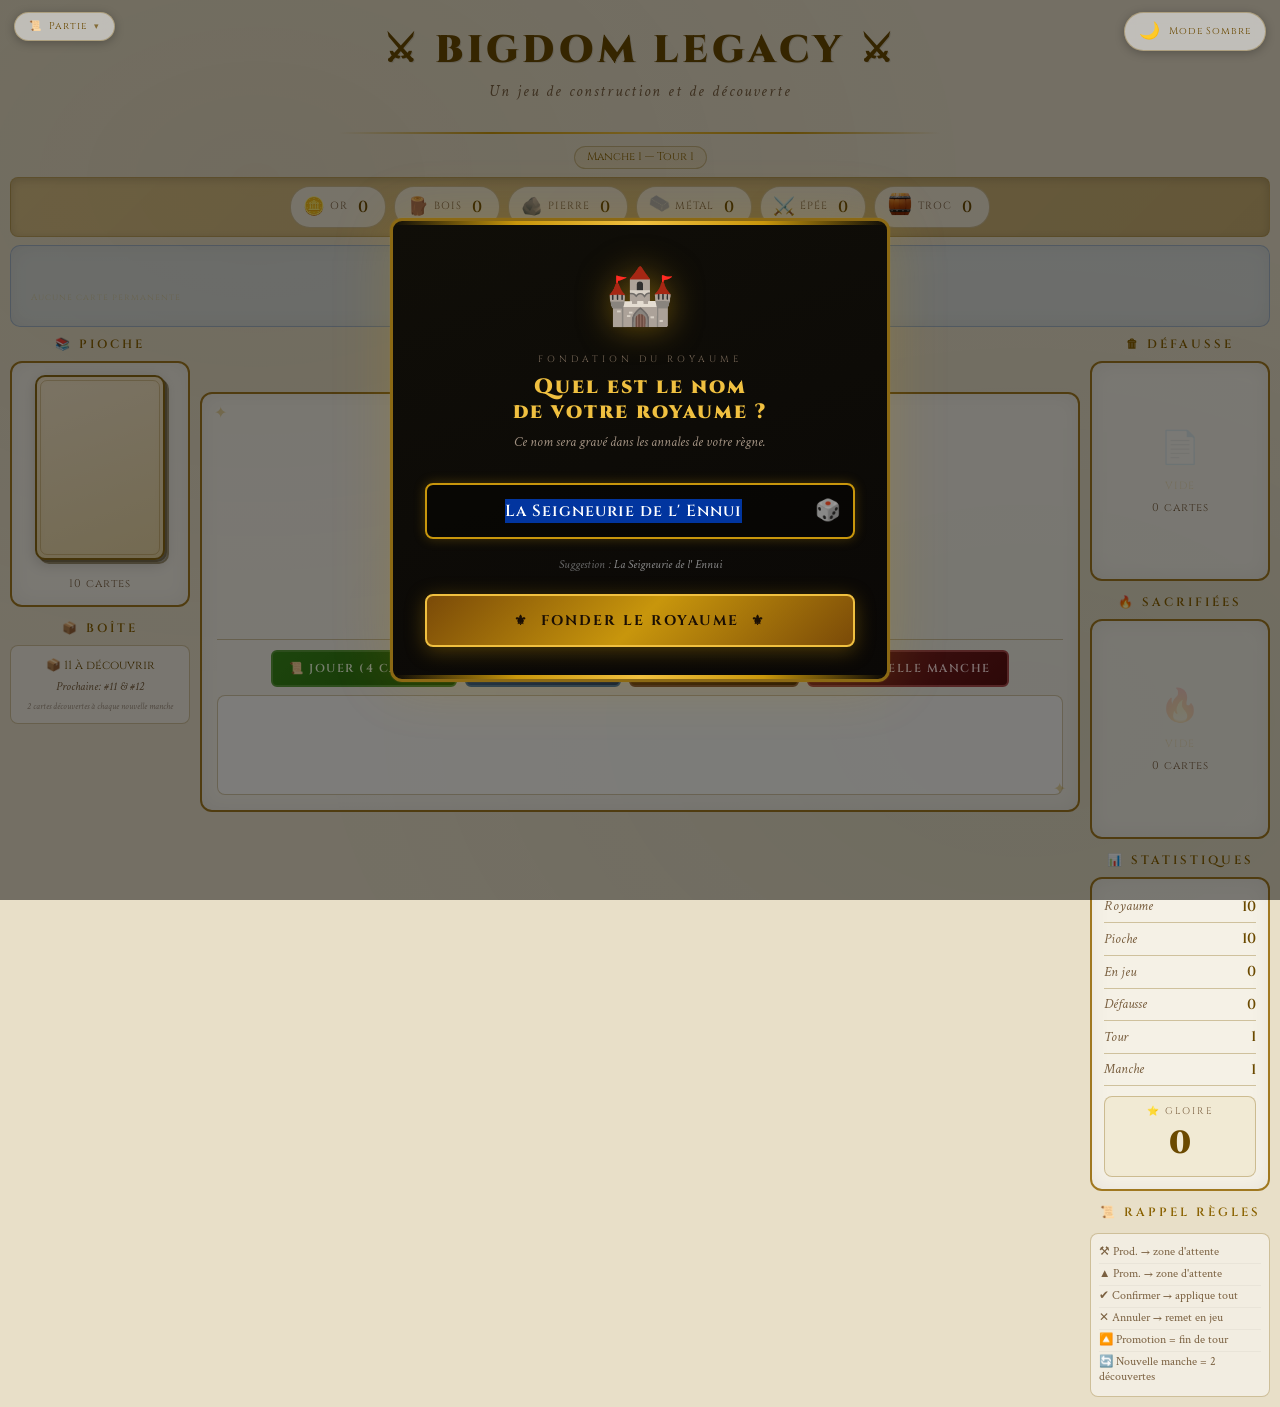
==== index.html @ 4297445a "Ajout et modif d'icône Comportement de la carte #90" ====
<!DOCTYPE html>
<html lang="fr">
<head>
  <meta charset="UTF-8">
  <meta name="viewport" content="width=device-width, initial-scale=1.0">
  <title>Bigdom Legacy</title>
  <link rel="preconnect" href="https://fonts.googleapis.com">
  <link href="https://fonts.googleapis.com/css2?family=MedievalSharp&family=Cinzel:wght@400;600;900&family=Crimson+Text:ital,wght@0,400;0,600;1,400&display=swap" rel="stylesheet">
  <link href="https://cdn.jsdelivr.net/npm/bootstrap@5.3.0/dist/css/bootstrap.min.css" rel="stylesheet">
  <script src="https://code.jquery.com/jquery-3.7.0.min.js"></script>
  <script src="https://cdn.jsdelivr.net/npm/bootstrap@5.3.0/dist/js/bootstrap.bundle.min.js"></script>
  <link rel="stylesheet" href="style.css">
  <link rel="icon" type="image/svg+xml" href="favicon.svg">
  <style>
    @keyframes periodic-shake {
      0%, 85%, 100% {
        transform: translate3d(0, 0, 0) rotate(0);
      }
      87% {
        transform: translate3d(-2px, 0, 0) rotate(-0.5deg);
      }
      89% {
        transform: translate3d(2px, 0, 0) rotate(0.5deg);
      }
      91%, 95% {
        transform: translate3d(-1px, 0, 0) rotate(-0.5deg);
      }
      93%, 97% {
        transform: translate3d(1px, 0, 0) rotate(0.5deg);
      }
    }
    .card-wrapper-blocked .card-front {
      /* Applique une secousse périodique aux cartes bloquées */
      animation: periodic-shake 6s ease-in-out infinite;
    }
  </style>
</head>
<body>

<button class="theme-toggle" onclick="toggleTheme()" title="Changer de thème">
  <span class="theme-toggle-icon" id="themeIcon">☀️</span>
  <span id="themeLabel">Mode Clair</span>
</button>

<!-- MENU SAUVEGARDE (haut gauche) -->
<div class="save-menu" id="saveMenu">
  <button class="save-menu-trigger" onclick="toggleSaveMenu()" title="Sauvegarde &amp; Chargement">
    <span>📜</span>
    <span>Partie</span>
    <span class="save-menu-arrow" id="saveMenuArrow">▾</span>
  </button>
  <div class="save-menu-dropdown" id="saveMenuDropdown">
    <button class="save-menu-item" onclick="exportGame(); toggleSaveMenu()">
      <span class="save-menu-item-icon">💾</span>
      <span>Sauvegarder</span>
    </button>
    <div class="save-menu-separator"></div>
    <button class="save-menu-item" onclick="importGame(); toggleSaveMenu()">
      <span class="save-menu-item-icon">📂</span>
      <span>Charger</span>
    </button>
    <div class="save-menu-separator"></div>
    <button class="save-menu-item" onclick="toggleMusic()" id="btnMusic">
      <span class="save-menu-item-icon" id="btnMusicIcon">🔇</span>
      <span id="btnMusicLabel">Musique</span>
    </button>
    <div class="save-menu-separator"></div>
    <button class="save-menu-item" onclick="confirmRestartGame(); toggleSaveMenu();" style="color:#ff8888;">
      <span class="save-menu-item-icon">🔁</span>
      <span>Nouvelle partie</span>
    </button>
  </div>
</div>


<div class="game-container">

  <!-- HEADER -->
  <div class="game-header">
    <div class="game-title">⚔ Bigdom Legacy ⚔</div>
    <div class="game-subtitle">Un jeu de construction et de découverte</div>
    <div id="kingdomNameDisplay" style="
      font-family:'Crimson Text',serif;font-style:italic;
      font-size:0.95rem;color:var(--gold);opacity:0.75;
      margin-top:2px;letter-spacing:1px;min-height:1.2em;">
    </div>
    <div class="header-divider"></div>
    <div class="round-badge" id="roundBadge">Manche 1 — Tour 1</div>
  </div>

  <!-- RESOURCES -->
  <div class="resource-bar">
    <div class="resource-item"><span class="resource-icon">🪙</span><span class="resource-name">Or</span><span class="resource-count" id="res-or">0</span></div>
    <div class="resource-item"><span class="resource-icon">🪵</span><span class="resource-name">Bois</span><span class="resource-count" id="res-bois">0</span></div>
    <div class="resource-item"><span class="resource-icon">🪨</span><span class="resource-name">Pierre</span><span class="resource-count" id="res-pierre">0</span></div>
    <div class="resource-item"><span class="resource-icon"><img src="img/lingot.png" alt="Métal" style="width:1.2em;height:1.2em;vertical-align:-0.15em;object-fit:contain;"></span><span class="resource-name">Métal</span><span class="resource-count" id="res-metal">0</span></div>
    <div class="resource-item"><span class="resource-icon">⚔️</span><span class="resource-name">Épée</span><span class="resource-count" id="res-epee">0</span></div>
    <div class="resource-item"><span class="resource-icon"><img src="img/marchandise.png" alt="Marchandise" style="width:1.5em;height:1.5em;vertical-align:-0.15em;object-fit:contain;"></span><span class="resource-name">Troc</span><span class="resource-count" id="res-troc">0</span></div>
  </div>

  <!-- ZONE PERMANENTE + RETENUES -->
  <div class="permanent-zone-wrapper">
    <!-- Colonne gauche : cartes permanentes -->
    <div class="permanent-column">
      <div class="zone-title" style="margin-bottom:6px;">🏛 Cartes Permanentes <span style="font-size:0.6rem;color:var(--stone-light);font-family:'Crimson Text',serif;font-style:italic;">(restent en jeu chaque tour)</span></div>
      <div class="permanent-cards-container" id="permanentArea">
        <div style="font-family:'Cinzel',serif;font-size:0.55rem;color:rgba(200,150,12,0.25);text-align:center;letter-spacing:1px;padding:8px;">Aucune carte permanente</div>
      </div>
    </div>
    <!-- Séparateur vertical (masqué si zone de retenue vide) -->
    <div class="retained-divider" id="heldDivider" style="display:none;"></div>
    <!-- Colonne : Zone de Retenue (cartes retenues + cartes "Reste en jeu") -->
    <div class="retained-column" id="heldColumn" style="display:none;">
      <div class="zone-title" style="margin-bottom:6px;">🕊️ Zone de Retenue <span style="font-size:0.6rem;color:var(--stone-light);font-family:'Crimson Text',serif;font-style:italic;">(jouables ce tour, défaussées en fin de manche)</span></div>
      <div class="permanent-cards-container" id="heldArea"></div>
    </div>
  </div>

  <!-- ZONE DE STAGING (cachée par défaut) -->
  <div class="staging-zone-wrapper" id="stagingZone" style="display:none;">
    <div class="staging-zone-header">
      <div class="staging-zone-title">⏳ Actions en attente de confirmation</div>
      <button class="btn-confirm" id="btnConfirm" onclick="confirmStagedActions()">✔ Confirmer</button>
    </div>
    <div class="staging-cards-container" id="stagingArea"></div>
  </div>

  <!-- MAIN LAYOUT -->
  <div class="game-layout">
    <!-- DRAW DECK (left) -->
    <div class="side-zone">
      <div class="zone-title">📚 Pioche</div>
      <div class="card-stack-area" id="drawZone">
        <div class="deck-stack" id="deckVisual">
          <div class="deck-shadow"></div>
          <div class="deck-shadow"></div>
          <div class="card-front" id="topDeckCard"></div>
        </div>
        <div class="deck-info" id="deckCount">10 cartes</div>
      </div>

      <div class="zone-title" style="margin-top:12px;">📦 Boîte</div>
      <div class="box-panel">
        <div class="box-count" id="boxCount">📦 11 à découvrir</div>
        <div class="box-next" id="nextDiscoverInfo">Prochaine: #11 &amp; #12</div>
        <div style="font-size:0.55rem;color:var(--stone-light);font-style:italic;margin-top:4px;">2 cartes découvertes à chaque nouvelle manche</div>
      </div>
    </div>

    <!-- PLAY AREA (center) -->
    <div class="play-zone">
      <div class="phase-indicator">
        <span class="phase-badge" id="phaseLabel">⚡ Choisissez une action</span>
      </div>
      <div class="zone-title">🏰 Zone de Jeu</div>
      <div class="play-area">
        <div class="play-cards-container" id="playArea">
          <div class="play-area-empty">
            <span class="empty-icon">🏰</span>
            <span class="empty-text">Zone de Jeu<br>Piochez des cartes pour commencer</span>
          </div>
        </div>
        <div class="action-panel">
          <button class="btn-medieval btn-produce" onclick="drawCards(4)" id="btnDraw">📜 Jouer (4 cartes)</button>
          <button class="btn-medieval btn-advance" onclick="drawCards(2)" id="btnAdvance">⚡ Avancer (+2)</button>
          <button id="btnUndo" class="btn-medieval btn-undo" onclick="undoDraw()" style="display:none;">↩ Annuler le tirage</button>
          <button id="btnPass" class="btn-medieval btn-pass" onclick="confirmEndTurn()">⏭ Passer le Tour</button>
          <button class="btn-medieval btn-new-round" onclick="confirmNewRound()">🔄 Nouvelle Manche</button>
        </div>
        <div class="game-log" id="gameLog"></div>
      </div>
    </div>

    <!-- DISCARD (right) -->
    <div class="side-zone">
      <div class="zone-title">🗑 Défausse</div>
      <div class="card-stack-area" id="discardZone">
        <div id="discardVisual" style="display:none;">
          <div class="card-front" id="topDiscardCard" style="cursor:pointer;" onclick="showDiscardPile()"></div>
        </div>
        <div id="discardEmpty" style="text-align:center;color:rgba(200,150,12,0.2);">
          <div style="font-size:2rem;margin-bottom:6px;">📄</div>
          <div style="font-family:'Cinzel',serif;font-size:0.65rem;letter-spacing:1px;">VIDE</div>
        </div>
        <div class="deck-info" id="discardCount">0 cartes</div>
      </div>

      <!-- Sacrificed Pile Visual -->
      <div class="zone-title" style="margin-top:12px;">🔥 Sacrifiées</div>
      <div class="card-stack-area" id="sacrificedZone">
          <div id="sacrificedVisual" style="display:none;">
              <div class="card-back" style="background-color: #4a0a0a; border-color: #8b0000;"></div>
              <div id="topSacrificedCard" class="card-front" onclick="showSacrificedPile()" style="cursor:pointer;"></div>
          </div>
          <div id="sacrificedEmpty" style="text-align:center;color:rgba(200,150,12,0.2);">
              <div style="font-size:2rem;margin-bottom:6px;">🔥</div>
              <div style="font-family:'Cinzel',serif;font-size:0.65rem;letter-spacing:1px;">VIDE</div>
          </div>
          <div class="deck-info" id="sacrificedCount">0 cartes</div>
      </div>





      <div class="zone-title" style="margin-top:12px;">📊 Statistiques</div>
      <div class="stats-panel">
        <div class="stat-item"><span class="stat-label">Royaume</span><span class="stat-value" id="statKingdom">10</span></div>
        <div class="stat-item"><span class="stat-label">Pioche</span><span class="stat-value" id="statDeck">10</span></div>
        <div class="stat-item"><span class="stat-label">En jeu</span><span class="stat-value" id="statPlay">0</span></div>
        <div class="stat-item"><span class="stat-label">Défausse</span><span class="stat-value" id="statDiscard">0</span></div>
        <div class="stat-item"><span class="stat-label">Tour</span><span class="stat-value" id="statTurn">1</span></div>
        <div class="stat-item"><span class="stat-label">Manche</span><span class="stat-value" id="statRound">1</span></div>
        <div class="fame-display">
          <div class="fame-label">⭐ Gloire</div>
          <div class="fame-score" id="fameScore">0</div>
        </div>
      </div>

      <div class="zone-title" style="margin-top:12px;">📜 Rappel Règles</div>
      <div class="rules-reminder">
        <div class="rule-item">⚒ Prod. → zone d'attente</div>
        <div class="rule-item">▲ Prom. → zone d'attente</div>
        <div class="rule-item">✔ Confirmer → applique tout</div>
        <div class="rule-item">✕ Annuler → remet en jeu</div>
        <div class="rule-item">🔼 Promotion = fin de tour</div>
        <div class="rule-item">🔄 Nouvelle manche = 2 découvertes</div>
      </div>
    </div>

  </div><!-- end game-layout -->

</div>

<!-- KINGDOM NAME MODAL -->
<div class="modal fade" id="kingdomNameModal" tabindex="-1" data-bs-backdrop="static" data-bs-keyboard="false">
  <div class="modal-dialog modal-md modal-dialog-centered">
    <div class="modal-content" style="
      background:linear-gradient(160deg,#100e08,#0a0806);
      border:3px solid var(--border-ornate);
      box-shadow:0 0 60px rgba(200,150,12,0.2),0 0 0 1px rgba(200,150,12,0.08);">

      <!-- Bandeau décoratif haut -->
      <div style="
        height:4px;
        background:linear-gradient(90deg,transparent,var(--gold),var(--gold-light),var(--gold),transparent);
        border-radius:2px 2px 0 0;">
      </div>

      <div style="padding:32px 32px 10px;text-align:center;">
        <!-- Emblème -->
        <div style="
          font-size:3.5rem;margin-bottom:12px;
          filter:drop-shadow(0 0 16px rgba(200,150,12,0.5));">
          🏰
        </div>
        <div style="
          font-family:'Cinzel',serif;font-size:0.58rem;
          color:var(--stone);letter-spacing:4px;
          text-transform:uppercase;margin-bottom:8px;">
          Fondation du Royaume
        </div>
        <h4 style="
          font-family:'Cinzel',serif;font-weight:900;
          font-size:1.3rem;color:var(--gold-light);
          letter-spacing:2px;margin:0 0 6px;">
          Quel est le nom<br>de votre royaume ?
        </h4>
        <p style="
          font-family:'Crimson Text',serif;font-style:italic;
          font-size:0.9rem;color:var(--stone-light);margin:0;">
          Ce nom sera gravé dans les annales de votre règne.
        </p>
      </div>

      <div style="padding:20px 32px;">
        <!-- Champ de saisie -->
        <div style="position:relative;margin-bottom:16px;">
          <input
            id="kingdomNameInput"
            type="text"
            maxlength="32"
            autocomplete="off"
            spellcheck="false"
            onkeydown="if(event.key==='Enter') confirmKingdomName()"
            style="
              width:100%;
              font-family:'Cinzel',serif;font-size:1rem;font-weight:600;
              color:var(--gold-light);text-align:center;letter-spacing:1px;
              background:rgba(0,0,0,0.4);
              border:2px solid var(--border-ornate);border-radius:8px;
              padding:14px 50px 14px 16px;
              outline:none;box-sizing:border-box;
              transition:border-color 0.2s,box-shadow 0.2s;"
            onfocus="this.style.borderColor='var(--gold)';this.style.boxShadow='0 0 12px rgba(200,150,12,0.3)'"
            onblur="this.style.borderColor='var(--border-ornate)';this.style.boxShadow='none'"
            placeholder="Nom de votre royaume…">
          <!-- Bouton dé -->
          <button onclick="rollKingdomName()" title="Suggestion aléatoire" style="
            position:absolute;right:10px;top:50%;transform:translateY(-50%);
            background:none;border:none;cursor:pointer;
            font-size:1.3rem;opacity:0.6;transition:opacity 0.2s,transform 0.2s;
            padding:4px;"
            onmouseover="this.style.opacity='1';this.style.transform='translateY(-50%) rotate(180deg)'"
            onmouseout="this.style.opacity='0.6';this.style.transform='translateY(-50%) rotate(0deg)'">
            🎲
          </button>
        </div>

        <!-- Suggestion -->
        <p style="
          font-family:'Crimson Text',serif;font-style:italic;
          font-size:0.78rem;color:#666;text-align:center;margin:0 0 20px;">
          Suggestion : <span id="kingdomSuggestion" style="color:#888;">—</span>
        </p>

        <!-- Bouton confirmer -->
        <button onclick="confirmKingdomName()" style="
          width:100%;
          font-family:'Cinzel',serif;font-weight:700;
          font-size:0.88rem;letter-spacing:2px;text-transform:uppercase;
          background:linear-gradient(135deg,#7a4a08,#c8960c,#7a4a08);
          border:2px solid #f0c040;border-radius:8px;
          color:#1a0e04;padding:14px;cursor:pointer;
          box-shadow:0 4px 20px rgba(200,150,12,0.35);
          transition:all 0.2s;"
          onmouseover="this.style.boxShadow='0 6px 24px rgba(200,150,12,0.55)';this.style.transform='translateY(-1px)'"
          onmouseout="this.style.boxShadow='0 4px 20px rgba(200,150,12,0.35)';this.style.transform='none'">
          ⚜ &nbsp;Fonder le Royaume&nbsp; ⚜
        </button>
      </div>

      <!-- Bandeau décoratif bas -->
      <div style="
        height:4px;
        background:linear-gradient(90deg,transparent,var(--gold),var(--gold-light),var(--gold),transparent);
        border-radius:0 0 2px 2px;margin-top:8px;">
      </div>
    </div>
  </div>
</div>

<!-- RETENTION MODAL (cartes 82/83) -->
<div class="modal fade" id="retentionModal" tabindex="-1" data-bs-backdrop="static" data-bs-keyboard="false">
  <div class="modal-dialog modal-md modal-dialog-centered">
    <div class="modal-content" style="
      background:linear-gradient(160deg,#080e14,#040a10);
      border:3px solid #44aacc;
      box-shadow:0 0 30px rgba(60,150,200,0.2);">
      <div class="modal-header border-0" style="
        flex-direction:column;text-align:center;
        padding:20px 24px 8px;
        border-bottom:1px solid rgba(60,150,200,0.2);">
        <div style="font-size:2.2rem;margin-bottom:4px;filter:drop-shadow(0 0 10px rgba(60,150,200,0.5));">🕊️</div>
        <h5 style="font-family:'Cinzel',serif;color:#aaeeff;font-size:0.95rem;letter-spacing:2px;margin:0;text-transform:uppercase;">
          Grâce Divine
        </h5>
      </div>
      <div class="modal-body" id="retentionModalBody" style="padding:16px 22px 10px;color:#f5e6c8;max-height:70vh;overflow-y:auto;"></div>
    </div>
  </div>
</div>

<!-- ARMÉE MODAL (carte 25 — investissement d'épées) -->
<div class="modal fade" id="armeeModal" tabindex="-1" data-bs-backdrop="static" data-bs-keyboard="false">
  <div class="modal-dialog modal-md modal-dialog-centered">
    <div class="modal-content" style="
      background:linear-gradient(160deg,#120808,#0a0404);
      border:3px solid #cc4444;
      box-shadow:0 0 30px rgba(200,60,60,0.25);">
      <div class="modal-header border-0" style="
        flex-direction:column;text-align:center;
        padding:20px 24px 8px;
        border-bottom:1px solid rgba(200,60,60,0.2);">
        <div style="font-size:2.4rem;margin-bottom:4px;filter:drop-shadow(0 0 10px rgba(200,60,60,0.5));">⚔️</div>
        <h5 id="armeeModalTitle" style="
          font-family:'Cinzel',serif;color:#ffaaaa;
          font-size:1rem;letter-spacing:3px;margin:0;text-transform:uppercase;">
          Armée
        </h5>
      </div>
      <div class="modal-body" id="armeeModalBody" style="padding:16px 22px 10px;color:#f5e6c8;"></div>
      <div class="modal-footer border-0" style="justify-content:center;padding:8px 22px 18px;">
        <button onclick="bootstrap.Modal.getInstance(document.getElementById('armeeModal')).hide()" style="
          font-family:'Cinzel',serif;font-size:0.72rem;letter-spacing:1px;
          background:rgba(0,0,0,0.4);border:1px solid #444;color:#888;
          padding:8px 20px;border-radius:6px;cursor:pointer;">
          ✕ Fermer
        </button>
      </div>
    </div>
  </div>
</div>

<!-- TRÉSOR MODAL (carte 26 — investissement d'Or) -->
<div class="modal fade" id="tresorModal" tabindex="-1" data-bs-backdrop="static" data-bs-keyboard="false">
  <div class="modal-dialog modal-md modal-dialog-centered">
    <div class="modal-content" style="
      background:linear-gradient(160deg,#1a1408,#0e0a04);
      border:3px solid #c8960c;
      box-shadow:0 0 30px rgba(200,150,12,0.25);">
      <div class="modal-header border-0" style="
        flex-direction:column;text-align:center;
        padding:20px 24px 8px;
        border-bottom:1px solid rgba(200,150,12,0.2);">
        <div style="font-size:2.4rem;margin-bottom:4px;filter:drop-shadow(0 0 10px rgba(200,150,12,0.5));">🪙</div>
        <h5 id="tresorModalTitle" style="
          font-family:'Cinzel',serif;color:#f0c040;
          font-size:1rem;letter-spacing:3px;margin:0;text-transform:uppercase;">
          Trésor
        </h5>
      </div>
      <div class="modal-body" id="tresorModalBody" style="padding:16px 22px 10px;color:#f5e6c8;max-height:70vh;overflow-y:auto;"></div>
      <div class="modal-footer border-0" style="justify-content:center;padding:8px 22px 18px;">
        <button onclick="bootstrap.Modal.getInstance(document.getElementById('tresorModal')).hide()" style="
          font-family:'Cinzel',serif;font-size:0.72rem;letter-spacing:1px;
          background:rgba(0,0,0,0.4);border:1px solid #444;color:#888;
          padding:8px 20px;border-radius:6px;cursor:pointer;">
          ✕ Fermer
        </button>
      </div>
    </div>
  </div>
</div>

<!-- EXPORT MODAL (carte 27 — investissement de Marchandises) -->
<div class="modal fade" id="exportModal" tabindex="-1" data-bs-backdrop="static" data-bs-keyboard="false">
  <div class="modal-dialog modal-md modal-dialog-centered">
    <div class="modal-content" style="
      background:linear-gradient(160deg,#120a1a,#0a0610);
      border:3px solid #8844cc;
      box-shadow:0 0 30px rgba(136,68,204,0.3);">
      <div class="modal-header border-0" style="
        flex-direction:column;text-align:center;
        padding:20px 24px 8px;
        border-bottom:1px solid rgba(136,68,204,0.25);">
        <div style="font-size:2.4rem;margin-bottom:4px;filter:drop-shadow(0 0 10px rgba(136,68,204,0.6));"><img src="img/marchandise.png" alt="Marchandise" style="width:1.5em;height:1.5em;vertical-align:-0.15em;object-fit:contain;"></div>
        <h5 id="exportModalTitle" style="
          font-family:'Cinzel',serif;color:#cc88ff;
          font-size:1rem;letter-spacing:3px;margin:0;text-transform:uppercase;">
          Export
        </h5>
      </div>
      <div class="modal-body" id="exportModalBody" style="padding:16px 22px 10px;color:#f5e6c8;max-height:70vh;overflow-y:auto;"></div>
      <div class="modal-footer border-0" style="justify-content:center;padding:8px 22px 18px;">
        <button onclick="bootstrap.Modal.getInstance(document.getElementById('exportModal')).hide()" style="
          font-family:'Cinzel',serif;font-size:0.72rem;letter-spacing:1px;
          background:rgba(0,0,0,0.4);border:1px solid #555;color:#888;
          padding:8px 20px;border-radius:6px;cursor:pointer;">
          ✕ Fermer
        </button>
      </div>
    </div>
  </div>
</div>

<!-- BIJOUX MODAL (carte 90 — investissement de Métal) -->
<div class="modal fade" id="bijouxModal" tabindex="-1" data-bs-backdrop="static" data-bs-keyboard="false">
  <div class="modal-dialog modal-md modal-dialog-centered">
    <div class="modal-content" style="
      background:linear-gradient(160deg,#101820,#080c12);
      border:3px solid #607d8b;
      box-shadow:0 0 30px rgba(96,125,139,0.3);">
      <div class="modal-header border-0" style="
        flex-direction:column;text-align:center;
        padding:20px 24px 8px;
        border-bottom:1px solid rgba(96,125,139,0.2);">
        <div style="font-size:2.4rem;margin-bottom:4px;filter:drop-shadow(0 0 10px rgba(96,125,139,0.5));"><img src="img/bijoux.png" alt="Bijoux" style="width:1.5em;height:1.5em;vertical-align:-0.15em;object-fit:contain;"></div>
        <h5 id="bijouxModalTitle" style="
          font-family:'Cinzel',serif;color:#b0bec5;
          font-size:1rem;letter-spacing:3px;margin:0;text-transform:uppercase;">
          Bijoux
        </h5>
      </div>
      <div class="modal-body" id="bijouxModalBody" style="padding:16px 22px 10px;color:#f5e6c8;max-height:70vh;overflow-y:auto;"></div>
      <div class="modal-footer border-0" style="justify-content:center;padding:8px 22px 18px;">
        <button onclick="bootstrap.Modal.getInstance(document.getElementById('bijouxModal')).hide()" style="
          font-family:'Cinzel',serif;font-size:0.72rem;letter-spacing:1px;
          background:rgba(0,0,0,0.4);border:1px solid #444;color:#888;
          padding:8px 20px;border-radius:6px;cursor:pointer;">
          ✕ Fermer
        </button>
      </div>
    </div>
  </div>
</div>

<!-- STICKER MODAL (pose d'autocollant sur une carte du royaume) -->
<div class="modal fade" id="stickerModal" tabindex="-1" data-bs-backdrop="static" data-bs-keyboard="false">
  <div class="modal-dialog modal-md modal-dialog-centered">
    <div class="modal-content" style="
      background:linear-gradient(160deg,#0a1020,#060c18);
      border:3px solid #4a7aaa;
      box-shadow:0 0 30px rgba(74,122,170,0.35);">
      <div class="modal-header border-0" style="
        flex-direction:column;text-align:center;
        padding:18px 24px 8px;
        border-bottom:1px solid rgba(74,122,170,0.25);">
        <div style="font-size:2rem;margin-bottom:4px;filter:drop-shadow(0 0 8px rgba(74,122,170,0.6));">🏷</div>
        <h5 style="font-family:'Cinzel',serif;color:#88bbff;font-size:0.95rem;letter-spacing:3px;margin:0;text-transform:uppercase;">
          Autocollant Héritage
        </h5>
        <p style="font-family:'Crimson Text',serif;font-size:0.78rem;color:#6688aa;margin:4px 0 0;font-style:italic;">
          Sélectionnez la carte cible dans votre royaume
        </p>
      </div>
      <div class="modal-body" id="stickerModalBody" style="padding:14px 20px 10px;color:#f5e6c8;max-height:72vh;overflow-y:auto;"></div>
    </div>
  </div>
</div>

<!-- CARTE 24 MODAL (Terre fertile — effets permanents) -->
<div class="modal fade" id="carte24Modal" tabindex="-1" data-bs-backdrop="static" data-bs-keyboard="false">
  <div class="modal-dialog modal-md modal-dialog-centered">
    <div class="modal-content" style="
      background:linear-gradient(160deg,#1a1208,#0e0a04);
      border:3px solid #c8960c;
      box-shadow:0 0 30px rgba(200,150,12,0.25);">
      <div class="modal-header border-0" style="
        flex-direction:column;text-align:center;
        padding:18px 24px 8px;
        border-bottom:1px solid rgba(200,150,12,0.2);">
        <div style="font-size:2rem;margin-bottom:4px;filter:drop-shadow(0 0 8px rgba(200,150,12,0.5));">🌾</div>
        <h5 style="font-family:'Cinzel',serif;color:#f0c040;font-size:0.95rem;letter-spacing:3px;margin:0;text-transform:uppercase;">
          Terre Fertile
        </h5>
        <p style="font-family:'Crimson Text',serif;font-size:0.78rem;color:#9a8050;margin:4px 0 0;font-style:italic;">
          Carte #24 — Effets Héritage permanents
        </p>
      </div>
      <div class="modal-body" id="carte24ModalBody" style="padding:14px 20px 10px;color:#f5e6c8;max-height:72vh;overflow-y:auto;"></div>
      <div class="modal-footer border-0" style="justify-content:center;padding:8px 22px 16px;">
        <button onclick="bootstrap.Modal.getInstance(document.getElementById('carte24Modal'))?.hide()" style="
          font-family:'Cinzel',serif;font-size:0.72rem;letter-spacing:1px;
          background:rgba(0,0,0,0.4);border:1px solid #555;color:#888;
          padding:8px 20px;border-radius:6px;cursor:pointer;">
          ✕ Fermer
        </button>
      </div>
    </div>
  </div>
</div>

<!-- HERITAGE DETAIL MODAL (détail des cartes 24, 26, 27) -->
<div class="modal fade" id="heritageDetailModal" tabindex="-1">
  <div class="modal-dialog modal-lg modal-dialog-centered">
    <div class="modal-content" style="
      background:linear-gradient(160deg,#1a1208,#100e06);
      border:3px solid var(--border-ornate);
      border-radius:14px;
      box-shadow:0 0 40px rgba(200,150,12,0.2),0 20px 60px rgba(0,0,0,0.8);
      overflow:hidden;
      transition:border-color 0.3s;">

      <!-- Bandeau décoratif haut -->
      <div style="height:4px;background:linear-gradient(90deg,transparent,var(--gold),var(--gold-light),var(--gold),transparent);"></div>

      <!-- En-tête -->
      <div style="
        padding:16px 20px 10px;
        border-bottom:1px solid rgba(200,150,12,0.2);
        background:linear-gradient(180deg,rgba(200,150,12,0.08),transparent);
        display:flex;align-items:flex-start;justify-content:space-between;gap:12px;">
        <div style="display:flex;align-items:center;gap:14px;">
          <div id="heritageDetailIcon" style="
            font-size:2.6rem;line-height:1;
            filter:drop-shadow(0 0 12px rgba(200,150,12,0.5));">📜</div>
          <div>
            <div id="heritageDetailSubtitle" style="
              font-family:'Cinzel',serif;font-size:0.55rem;
              color:var(--stone);letter-spacing:3px;text-transform:uppercase;margin-bottom:4px;">
              — HÉRITAGE
            </div>
            <h5 id="heritageDetailTitle" style="
              font-family:'Cinzel',serif;font-weight:700;font-size:1.05rem;
              color:var(--gold-light);letter-spacing:1px;margin:0;line-height:1.2;">
              —
            </h5>
            <div style="
              display:inline-block;margin-top:5px;
              background:rgba(200,150,12,0.15);border:1px solid rgba(200,150,12,0.35);
              border-radius:10px;padding:2px 10px;
              font-family:'Cinzel',serif;font-size:0.52rem;color:var(--gold);letter-spacing:1px;">
              ⚜ Permanente — reste en jeu indéfiniment
            </div>
          </div>
        </div>
        <button type="button" class="btn-close btn-close-white" data-bs-dismiss="modal"
          style="opacity:0.5;flex-shrink:0;margin-top:2px;"></button>
      </div>

      <!-- Corps scrollable -->
      <div class="modal-body" id="heritageDetailBody" style="
        padding:16px 20px;
        max-height:60vh;
        overflow-y:auto;
        font-family:'Crimson Text',serif;
        color:var(--parchment);
        font-size:0.95rem;
        line-height:1.6;"></div>

      <!-- Pied de page -->
      <div style="
        padding:12px 20px 16px;
        border-top:1px solid rgba(200,150,12,0.15);
        display:flex;flex-wrap:wrap;gap:8px;justify-content:center;
        background:rgba(0,0,0,0.2);">
        <button type="button" data-bs-dismiss="modal" style="
          font-family:'Cinzel',serif;font-size:0.7rem;letter-spacing:1px;
          background:rgba(60,40,20,0.6);border:1px solid rgba(139,105,20,0.4);
          color:var(--stone-light);padding:8px 16px;border-radius:6px;cursor:pointer;">
          ✕ Fermer
        </button>
        <button type="button" id="heritageDetailBtnAction" style="
          display:none;
          font-family:'Cinzel',serif;font-size:0.72rem;font-weight:700;letter-spacing:1px;
          background:linear-gradient(135deg,#7a4a08,#c8960c,#7a4a08);
          border:2px solid #f0c040;color:#1a0e04;
          padding:8px 22px;border-radius:6px;cursor:pointer;
          box-shadow:0 4px 14px rgba(200,150,12,0.35);
          transition:all 0.2s;">
          —
        </button>
      </div>

      <!-- Bandeau décoratif bas -->
      <div style="height:4px;background:linear-gradient(90deg,transparent,var(--gold),var(--gold-light),var(--gold),transparent);"></div>
    </div>
  </div>
</div>

<!-- RESTART CONFIRM MODAL -->
<div class="modal fade" id="restartModal" tabindex="-1" data-bs-backdrop="static" data-bs-keyboard="false">
  <div class="modal-dialog modal-sm modal-dialog-centered">
    <div class="modal-content" style="
      background:linear-gradient(160deg,#120808,#0a0404);
      border:3px solid #aa3333;">
      <div class="modal-header border-0" style="flex-direction:column;text-align:center;padding:22px 20px 8px;">
        <div style="font-size:2.2rem;margin-bottom:6px;">⚔️</div>
        <h5 style="font-family:'Cinzel',serif;color:#ff8888;font-size:0.95rem;letter-spacing:2px;margin:0;">
          Abandonner le Royaume ?
        </h5>
      </div>
      <div class="modal-body" style="text-align:center;padding:12px 24px 8px;">
        <p style="font-family:'Crimson Text',serif;font-size:0.95rem;color:#f5e6c8;margin:0 0 6px;">
          Toute progression non sauvegardée sera perdue.
        </p>
        <p style="font-family:'Crimson Text',serif;font-size:0.8rem;color:#aa7777;font-style:italic;margin:0;">
          Un nouveau royaume pourra alors s'élever de ses cendres.
        </p>
      </div>
      <div class="modal-footer border-0" style="justify-content:center;gap:10px;padding:12px 20px 20px;">
        <button onclick="bootstrap.Modal.getInstance(document.getElementById('restartModal')).hide()" style="
          font-family:'Cinzel',serif;font-size:0.72rem;letter-spacing:1px;
          background:rgba(0,0,0,0.4);border:1px solid #555;color:#aaa;
          padding:9px 20px;border-radius:6px;cursor:pointer;">
          ✕ Annuler
        </button>
        <button onclick="doRestartGame()" style="
          font-family:'Cinzel',serif;font-weight:700;font-size:0.72rem;letter-spacing:1px;
          background:linear-gradient(135deg,#6a1010,#aa2222,#6a1010);
          border:2px solid #cc3333;color:#ffe0e0;
          padding:9px 22px;border-radius:6px;cursor:pointer;">
          🔁 Recommencer
        </button>
      </div>
    </div>
  </div>
</div>

<!-- CARD DETAIL MODAL -->
<div class="modal fade" id="cardModal" tabindex="-1">
  <div class="modal-dialog modal-md modal-dialog-centered">
    <div class="modal-content" style="
      background: linear-gradient(160deg, #1a1208, #100e06);
      border: 3px solid var(--border-ornate);
      border-radius: 14px;
      box-shadow: 0 0 60px rgba(200,150,12,0.25), 0 20px 60px rgba(0,0,0,0.8);
      overflow: hidden;">

      <!-- Bandeau décoratif haut -->
      <div style="height:4px;background:linear-gradient(90deg,transparent,var(--gold),var(--gold-light),var(--gold),transparent);"></div>

      <!-- En-tête -->
      <div style="
        padding: 16px 20px 10px;
        border-bottom: 1px solid rgba(200,150,12,0.2);
        background: linear-gradient(180deg, rgba(200,150,12,0.08), transparent);
        display: flex; align-items: flex-start; justify-content: space-between; gap: 12px;">
        <div>
          <div id="modalCardSubtitle" style="
            font-family:'Cinzel',serif; font-size:0.55rem;
            color:var(--stone); letter-spacing:3px; text-transform:uppercase;
            margin-bottom:4px;"></div>
          <h5 class="modal-title" id="modalCardName" style="
            font-family:'Cinzel',serif; font-weight:700; font-size:1.05rem;
            color:var(--gold-light); letter-spacing:1px; margin:0; line-height:1.2;"></h5>
          <div id="modalCardTypeBadge" style="margin-top:6px;"></div>
        </div>
        <button type="button" class="btn-close btn-close-white" data-bs-dismiss="modal"
          style="opacity:0.5; flex-shrink:0; margin-top:2px;"></button>
      </div>

      <!-- Corps scrollable -->
      <div class="modal-body" id="modalCardBody" style="
        padding: 16px 20px;
        max-height: 65vh;
        overflow-y: auto;
        font-family: 'Crimson Text', serif;
        color: var(--parchment);
        font-size: 0.95rem;
        line-height: 1.6;"></div>

      <!-- Pied de page -->
      <div style="
        padding: 12px 20px 16px;
        border-top: 1px solid rgba(200,150,12,0.15);
        display: flex; flex-wrap: wrap; gap: 8px; justify-content: center;
        background: rgba(0,0,0,0.2);">
        <button type="button" class="btn btn-sm" data-bs-dismiss="modal" style="
          font-family:'Cinzel',serif; font-size:0.7rem; letter-spacing:1px;
          background:rgba(60,40,20,0.6); border:1px solid rgba(139,105,20,0.4);
          color:var(--stone-light); padding:7px 16px; border-radius:6px;">
          ✕ Fermer
        </button>
        <button type="button" id="modalProduceBtn" style="
          font-family:'Cinzel',serif; font-size:0.7rem; font-weight:700; letter-spacing:1px;
          background:linear-gradient(135deg,#4a3010,#a07820); border:2px solid #c8960c;
          color:#ffe080; padding:7px 16px; border-radius:6px; cursor:pointer;
          transition:all 0.2s;">⚒ Produire</button>
        <button type="button" id="modalUpgradeBtn" style="
          font-family:'Cinzel',serif; font-size:0.7rem; font-weight:700; letter-spacing:1px;
          background:linear-gradient(135deg,#0a3a50,#1a6a80); border:2px solid #44bbdd;
          color:#aaeeff; padding:7px 16px; border-radius:6px; cursor:pointer;
          transition:all 0.2s;">▲ Promouvoir</button>
        <button type="button" id="modalActivateBtn" style="
          display:none;
          font-family:'Cinzel',serif; font-size:0.7rem; font-weight:700; letter-spacing:1px;
          background:linear-gradient(135deg,#1a4a1a,#2a7a2a); border:2px solid #44cc44;
          color:#aaffaa; padding:7px 16px; border-radius:6px; cursor:pointer;
          transition:all 0.2s;">🟢 Activer</button>
      </div>

      <!-- Bandeau décoratif bas -->
      <div style="height:4px;background:linear-gradient(90deg,transparent,var(--gold),var(--gold-light),var(--gold),transparent);"></div>
    </div>
  </div>
</div>

<!-- DISCARD PILE MODAL -->
<div class="modal fade" id="discardModal" tabindex="-1">
  <div class="modal-dialog modal-lg modal-dialog-centered">
    <div class="modal-content" style="background:#1a1208;border:2px solid var(--border-ornate);">
      <div class="modal-header border-0">
        <h5 class="modal-title" style="font-family:'Cinzel',serif;color:var(--gold-light);">🗑 Défausse</h5>
        <button type="button" class="btn-close btn-close-white" data-bs-dismiss="modal"></button>
      </div>
      <div class="modal-body">
        <div id="discardPileGrid" style="display:flex;flex-wrap:wrap;gap:10px;justify-content:center;"></div>
      </div>
    </div>
  </div>
</div>

<!-- SACRIFICED PILE MODAL -->
<div class="modal fade" id="sacrificedModal" tabindex="-1">
  <div class="modal-dialog modal-lg modal-dialog-centered">
    <div class="modal-content" style="background:#1a1208;border:2px solid var(--border-ornate);">
      <div class="modal-header border-0">
        <h5 class="modal-title" style="font-family:'Cinzel',serif;color:var(--gold-light);">🔥 Sacrifiées</h5>
        <button type="button" class="btn-close btn-close-white" data-bs-dismiss="modal"></button>
      </div>
      <div class="modal-body">
        <div id="sacrificedPileGrid" style="display:flex;flex-wrap:wrap;gap:10px;justify-content:center;"></div>
      </div>
    </div>
  </div>
</div>

<!-- FACE CHOICE MODAL -->
<div class="modal fade" id="faceChoiceModal" tabindex="-1" data-bs-backdrop="static" data-bs-keyboard="false">
  <div class="modal-dialog modal-lg modal-dialog-centered">
    <div class="modal-content face-choice-modal-content">
      <div class="modal-header border-0 face-choice-header">
        <h5 class="modal-title" id="faceChoiceCardName">Choisissez une identité</h5>
      </div>
      <div class="modal-body" id="faceChoiceBody" style="max-height:80vh;overflow-y:auto;"></div>
    </div>
  </div>
</div>

<!-- DESTRUCTION CHOICE MODAL -->
<div class="modal fade" id="destructionChoiceModal" tabindex="-1" data-bs-backdrop="static" data-bs-keyboard="false">
  <div class="modal-dialog modal-sm modal-dialog-centered">
    <div class="modal-content" style="background:linear-gradient(160deg,#1a0808,#100404);border:3px solid #cc4444;">
      <div class="modal-header border-0">
        <h5 class="modal-title" style="font-family:'Cinzel',serif;color:#ff8888;">🔴 Effet Destruction — Choisir une cible</h5>
      </div>
      <div class="modal-body" id="destructionChoiceBody" style="font-family:'Crimson Text',serif;color:#ffcccc;"></div>
    </div>
  </div>
</div>

<!-- DISCOVER BY EFFECT MODAL -->
<div class="modal fade" id="discoverByEffectModal" tabindex="-1" data-bs-backdrop="static" data-bs-keyboard="false">
  <div class="modal-dialog modal-dialog-centered">
    <div class="modal-content" style="background:linear-gradient(160deg,#12180a,#0a1006);border:3px solid #c8a80c;">
      <div class="modal-header border-0" style="flex-direction:column;text-align:center;padding:18px 20px 8px;gap:4px;">
        <div style="font-size:2rem;">✨</div>
        <h5 class="modal-title" style="font-family:'Cinzel',serif;color:var(--gold-light);font-size:1rem;letter-spacing:2px;margin:0;" id="discoverByEffectTitle">Découverte par Sacrifice</h5>
        <p style="font-family:'Crimson Text',serif;font-size:0.8rem;color:var(--stone-light);margin:4px 0 0;font-style:italic;" id="discoverByEffectSubtitle">Choisissez la carte à découvrir :</p>
      </div>
      <div class="modal-body" id="discoverByEffectBody" style="padding:12px 20px;"></div>
    </div>
  </div>
</div>

<!-- TERRAIN CHOICE MODAL (Exploitant) -->
<div class="modal fade" id="terrainChoiceModal" tabindex="-1" data-bs-backdrop="static" data-bs-keyboard="false">
  <div class="modal-dialog modal-sm modal-dialog-centered">
    <div class="modal-content" style="background:linear-gradient(160deg,#0a1a08,#061204);border:3px solid #4a9a2a;">
      <div class="modal-header border-0" style="padding-bottom:4px;">
        <h5 class="modal-title" style="font-family:'Cinzel',serif;color:#88dd44;font-size:0.88rem;letter-spacing:2px;">
          👷 Exploitant — Choisir un Terrain
        </h5>
      </div>
      <div class="modal-body" id="terrainChoiceBody" style="font-family:'Crimson Text',serif;color:#ccffaa;"></div>
    </div>
  </div>
</div>

<!-- RESOURCE CHOICE MODAL (Domestique) -->
<div class="modal fade" id="resourceChoiceModal" tabindex="-1" data-bs-backdrop="static" data-bs-keyboard="false">
  <div class="modal-dialog modal-sm modal-dialog-centered">
    <div class="modal-content" style="background:linear-gradient(160deg,#1a1408,#100e06);border:3px solid #c8960c;">
      <div class="modal-header border-0" style="padding-bottom:4px;">
        <h5 class="modal-title" style="font-family:'Cinzel',serif;color:#f0c040;font-size:0.88rem;letter-spacing:2px;">
          🧹 Domestique — Choisir une ressource
        </h5>
      </div>
      <div class="modal-body" id="resourceChoiceBody" style="font-family:'Crimson Text',serif;color:#f5e6c8;text-align:center;"></div>
    </div>
  </div>
</div>

<!-- SACRIFICE CHOICE MODAL (utilisé aussi pour Missionnaire, Éruption, etc.) -->
<div class="modal fade" id="sacrificeChoiceModal" tabindex="-1" data-bs-backdrop="static" data-bs-keyboard="false">
  <div class="modal-dialog modal-sm modal-dialog-centered">
    <div class="modal-content" style="background:linear-gradient(160deg,#1a1008,#0e0a04);border:3px solid #cc9900;">
      <div class="modal-header border-0" style="padding-bottom:4px;">
        <h5 class="modal-title" id="sacrificeChoiceTitle" style="font-family:'Cinzel',serif;color:#f0c040;font-size:0.88rem;letter-spacing:2px;">
          🤝 Choisir une carte à défausser
        </h5>
      </div>
      <div class="modal-body" id="sacrificeChoiceBody" style="font-family:'Crimson Text',serif;color:#f5e6c8;"></div>
    </div>
  </div>
</div>

<!-- CONVERSION REVEAL MODAL — animation retournement bandit -->
<div class="modal fade" id="conversionRevealModal" tabindex="-1" data-bs-backdrop="static" data-bs-keyboard="false">
  <div class="modal-dialog modal-dialog-centered" style="max-width:400px;">
    <div class="modal-content" style="background:linear-gradient(160deg,#0e0a1e,#1a1030);border:3px solid #c8960c;border-radius:16px;overflow:hidden;">

      <!-- En-tête -->
      <div style="text-align:center;padding:20px 20px 8px;border-bottom:1px solid rgba(200,150,12,0.2);">
        <div style="font-family:'Cinzel',serif;font-size:0.65rem;letter-spacing:3px;color:#c8960c;text-transform:uppercase;margin-bottom:6px;">✝️ Conversion miraculeuse</div>
        <div id="convRevealSubtitle" style="font-family:'Crimson Text',serif;font-size:0.95rem;color:#f5e6c8;line-height:1.4;"></div>
      </div>

      <!-- Scène de retournement -->
      <div style="padding:28px 20px 20px;display:flex;justify-content:center;align-items:center;">
        <div class="conv-flip-scene">
          <div class="conv-flip-card" id="convFlipCard">

            <!-- Face avant : Bandit (rouge) -->
            <div class="conv-flip-front">
              <div class="conv-card-inner" style="background:linear-gradient(160deg,#3a0808,#1e0404);border-color:#cc3333;">
                <div class="conv-card-serial" id="convFrontSerial"></div>
                <div class="conv-card-emoji" id="convFrontEmoji">🗡️</div>
                <div class="conv-card-name" id="convFrontName" style="color:#ffaaaa;"></div>
                <div class="conv-card-type" style="background:#8b0000;">Ennemi</div>
                <div class="conv-card-desc" id="convFrontDesc"></div>
              </div>
            </div>

            <!-- Face arrière : nouvelle identité (or/vert) -->
            <div class="conv-flip-back">
              <div class="conv-card-inner" style="background:linear-gradient(160deg,#1a2a0e,#0e1a06);border-color:#88cc44;">
                <div class="conv-card-serial" id="convBackSerial"></div>
                <div class="conv-card-emoji" id="convBackEmoji">✨</div>
                <div class="conv-card-name" id="convBackName" style="color:#ccff88;"></div>
                <div class="conv-card-type" id="convBackType" style="background:#2a5a0e;">Personne</div>
                <div class="conv-card-desc" id="convBackDesc"></div>
                <div class="conv-card-res" id="convBackRes"></div>
              </div>
            </div>
          </div>
        </div>
      </div>

      <!-- Coût déduit -->
      <div id="convRevealCost" style="text-align:center;font-family:'Cinzel',serif;font-size:0.7rem;color:#c8960c;padding:0 20px 12px;"></div>

      <!-- Boutons -->
      <div style="padding:0 20px 24px;text-align:center;display:flex;flex-direction:column;align-items:center;gap:10px;">

        <!-- Bouton Convertir (visible avant le flip) -->
        <button id="convBtnConvert" onclick="triggerConversionFlip()" style="
          font-family:'Cinzel',serif;font-weight:700;font-size:0.82rem;letter-spacing:2px;
          background:linear-gradient(135deg,#5a0a0a,#9a1a1a);border:2px solid #cc3333;
          color:#ffaaaa;padding:12px 36px;border-radius:8px;cursor:pointer;
          transition:all 0.2s;box-shadow:0 0 16px rgba(200,50,50,0.35);">
          ✝️ Convertir
        </button>

        <!-- Bouton fermer (visible uniquement après le flip) -->
        <button id="convBtnClose" onclick="closeConversionReveal()" style="
          display:none;
          font-family:'Cinzel',serif;font-weight:700;font-size:0.8rem;letter-spacing:2px;
          background:linear-gradient(135deg,#1a3a0a,#2a5a12);border:2px solid #88cc44;
          color:#ccff88;padding:12px 36px;border-radius:8px;cursor:pointer;
          transition:all 0.2s;box-shadow:0 0 16px rgba(100,200,50,0.3);">
          ✓ Que la foi triomphe
        </button>
      </div>
    </div>
  </div>
</div>

<!-- PROMO CHOICE MODAL -->
<div class="modal fade" id="promoChoiceModal" tabindex="-1" data-bs-backdrop="static" data-bs-keyboard="false">
  <div class="modal-dialog modal-sm modal-dialog-centered">
    <div class="modal-content" style="background:linear-gradient(160deg,#1a2408,#0e1804);border:3px solid #88cc44;">
      <div class="modal-header border-0">
        <h5 class="modal-title" style="font-family:'Cinzel',serif;color:#ccff88;">▲ Choisir une promotion</h5>
      </div>
      <div class="modal-body" id="promoChoiceBody" style="font-family:'Crimson Text',serif;color:#ddeebb;"></div>
    </div>
  </div>
</div>

<!-- BANDIT CHOICE MODAL -->
<div class="modal fade" id="banditChoiceModal" tabindex="-1" data-bs-backdrop="static" data-bs-keyboard="false">
  <div class="modal-dialog modal-dialog-centered" style="max-width:400px;">
    <div class="modal-content" style="background:linear-gradient(160deg,#2a0808,#1a0404);border:3px solid #cc3333;box-shadow:0 0 30px rgba(200,50,50,0.4);">
      <div class="modal-header border-0 pb-0">
        <h5 class="modal-title w-100 text-center" style="font-family:'Cinzel',serif;color:#ffaaaa;font-size:1rem;">🗡️ Le Bandit rôde…</h5>
      </div>
      <div class="modal-body" id="banditChoiceBody" style="font-family:'Crimson Text',serif;color:#ffcccc;padding:16px 20px 20px;"></div>
    </div>
  </div>
</div>

<!-- BANDIT REWARD MODAL -->
<div class="modal fade" id="banditRewardModal" tabindex="-1">
  <div class="modal-dialog modal-sm modal-dialog-centered">
    <div class="modal-content" style="background:linear-gradient(160deg,#1a2a0a,#0e1a06);border:3px solid #44cc44;">
      <div class="modal-header border-0">
        <h5 class="modal-title" style="font-family:'Cinzel',serif;color:#aaffaa;">⚔️ Vaincre le Bandit</h5>
        <button type="button" class="btn-close btn-close-white" data-bs-dismiss="modal"></button>
      </div>
      <div class="modal-body" id="banditRewardBody" style="font-family:'Crimson Text',serif;color:#ccffcc;"></div>
    </div>
  </div>
</div>

<script src="cartes-tuto.js"></script>
<script src="cartes-decouverte.js"></script>
<script src="cartes-heritage.js"></script>
<script src="game-state.js"></script>    <!-- Variables globales en premier -->
<script src="stickers.js"></script>     <!-- Dépend de game-state -->
<script src="game-actions.js"></script>  <!-- Dépend de game-state -->
<script src="game-ui.js"></script>       <!-- Dépend de game-state, game-actions, stickers -->
<script src="game-staging.js"></script>  <!-- Dépend de game-state, game-actions -->
<script src="game-heritage.js"></script> <!-- Héritage, Armée, Rétention — dépend de game-actions -->
<script src="game-round.js"></script>    <!-- Dépend de game-actions + game-heritage -->
<script src="game-save.js"></script>     <!-- Dépend de game-state + game-ui -->
<script src="game-init.js"></script>
<!-- CONFIRM END TURN MODAL -->
<div class="modal fade" id="confirmEndTurnModal" tabindex="-1" data-bs-backdrop="static" data-bs-keyboard="false">
  <div class="modal-dialog modal-sm modal-dialog-centered">
    <div class="modal-content confirm-modal-content">
      <div class="confirm-modal-header">
        <div class="confirm-modal-icon">⏭</div>
        <h5 class="confirm-modal-title">Passer le Tour ?</h5>
      </div>
      <div class="confirm-modal-body">
        <p>Toutes les cartes actuellement <strong>en jeu</strong> seront défaussées sans être utilisées.</p>
        <div class="confirm-modal-warning">⚠ Cette action est irréversible.</div>
      </div>
      <div class="confirm-modal-footer">
        <button class="confirm-modal-btn confirm-modal-btn-cancel" onclick="bootstrap.Modal.getInstance(document.getElementById('confirmEndTurnModal')).hide()">
          ✕ Annuler
        </button>
        <button class="confirm-modal-btn confirm-modal-btn-ok" onclick="bootstrap.Modal.getInstance(document.getElementById('confirmEndTurnModal')).hide(); endTurn();">
          ⏭ Confirmer
        </button>
      </div>
    </div>
  </div>
</div>

<!-- CONFIRM NEW ROUND MODAL -->
<div class="modal fade" id="confirmNewRoundModal" tabindex="-1" data-bs-backdrop="static" data-bs-keyboard="false">
  <div class="modal-dialog modal-sm modal-dialog-centered">
    <div class="modal-content confirm-modal-content">
      <div class="confirm-modal-header">
        <div class="confirm-modal-icon">🔄</div>
        <h5 class="confirm-modal-title">Nouvelle Manche ?</h5>
      </div>
      <div class="confirm-modal-body">
        <div id="confirmNewRoundDetails"></div>
        <div class="confirm-modal-warning">⚠ Cette action est irréversible.</div>
      </div>
      <div class="confirm-modal-footer">
        <button class="confirm-modal-btn confirm-modal-btn-cancel" onclick="bootstrap.Modal.getInstance(document.getElementById('confirmNewRoundModal')).hide()">
          ✕ Annuler
        </button>
        <button class="confirm-modal-btn confirm-modal-btn-ok" onclick="bootstrap.Modal.getInstance(document.getElementById('confirmNewRoundModal')).hide(); newRound();">
          🔄 Confirmer
        </button>
      </div>
    </div>
  </div>
</div>

<script>
  // ── THÈME ──────────────────────────────────────────────────
  function applyTheme(mode) {
    if (mode === 'light') {
      document.body.classList.add('light-mode');
      document.getElementById('themeIcon').textContent = '🌙';
      document.getElementById('themeLabel').textContent = 'Mode Sombre';
    } else {
      document.body.classList.remove('light-mode');
      document.getElementById('themeIcon').textContent = '☀️';
      document.getElementById('themeLabel').textContent = 'Mode Clair';
    }
    localStorage.setItem('kingdom-theme', mode);
  }

  function toggleTheme() {
    const current = document.body.classList.contains('light-mode') ? 'light' : 'dark';
    applyTheme(current === 'light' ? 'dark' : 'light');
  }

  // ── MENU SAUVEGARDE ────────────────────────────────────────
  let _saveMenuOpen = false;
  function toggleSaveMenu() {
    _saveMenuOpen = !_saveMenuOpen;
    const dd = document.getElementById('saveMenuDropdown');
    const arrow = document.getElementById('saveMenuArrow');
    dd.classList.toggle('open', _saveMenuOpen);
    arrow.textContent = _saveMenuOpen ? '▴' : '▾';
  }
  // Fermer si clic ailleurs
  document.addEventListener('click', function(e) {
    if (_saveMenuOpen && !document.getElementById('saveMenu').contains(e.target)) {
      _saveMenuOpen = false;
      document.getElementById('saveMenuDropdown').classList.remove('open');
      document.getElementById('saveMenuArrow').textContent = '▾';
    }
  });

  // Restaurer la préférence sauvegardée
  const savedTheme = localStorage.getItem('kingdom-theme');
  if (savedTheme) {
    applyTheme(savedTheme);
  } else if (window.matchMedia && window.matchMedia('(prefers-color-scheme: light)').matches) {
    applyTheme('light');
  }
</script>
<!-- NOUVELLES CARTES — modal d'inspection avant ajout à la pioche -->
<div class="modal fade" id="newCardsModal" tabindex="-1" data-bs-backdrop="static" data-bs-keyboard="false">
  <div class="modal-dialog modal-lg modal-dialog-centered">
    <div class="modal-content" style="background:linear-gradient(160deg,#1a1208,#0e0c06);border:2px solid var(--border-ornate);">
      <div class="modal-header border-0" style="flex-direction:column;text-align:center;padding:22px 24px 8px;gap:4px;">
        <div style="font-size:2rem;">🔍</div>
        <h5 style="font-family:'Cinzel',serif;color:var(--gold-light);font-size:1.05rem;letter-spacing:2px;margin:0;">Nouvelles Découvertes</h5>
        <p style="font-family:'Crimson Text',serif;font-size:0.8rem;color:var(--stone-light);margin:0;font-style:italic;">2 cartes rejoignent votre royaume</p>
      </div>
      <div class="modal-body" id="newCardsModalBody" style="padding:16px 24px 8px;"></div>
      <div class="modal-footer border-0" style="justify-content:center;padding:12px 24px 22px;">
        <button onclick="confirmNewCards()" class="confirm-modal-btn confirm-modal-btn-ok" style="min-width:280px;font-size:0.82rem;">
          🔀 Ajouter à la pioche &amp; Commencer la manche
        </button>
      </div>
    </div>
  </div>
</div>

<!-- HÉRITAGE RULE MODAL (carte #23) -->
<div class="modal fade" id="heritageRuleModal" tabindex="-1" data-bs-backdrop="static" data-bs-keyboard="false">
  <div class="modal-dialog modal-lg modal-dialog-centered">
    <div class="modal-content" style="
      background:linear-gradient(160deg,#12100a,#0a0806);
      border:3px solid #c8960c;
      box-shadow:0 0 40px rgba(200,150,12,0.3);">
      <div class="modal-header border-0" style="
        flex-direction:column;text-align:center;
        padding:28px 28px 10px;gap:4px;
        border-bottom:1px solid rgba(200,150,12,0.2);">
        <div style="font-size:2.8rem;margin-bottom:4px;filter:drop-shadow(0 0 12px rgba(200,150,12,0.6));">📜</div>
        <h5 style="
          font-family:'Cinzel',serif;
          color:var(--gold-light);
          font-size:1.15rem;letter-spacing:3px;
          margin:0;text-transform:uppercase;">
          Révélation de l'Héritage
        </h5>
        <p style="font-family:'Crimson Text',serif;font-size:0.85rem;color:var(--stone-light);margin:4px 0 0;font-style:italic;">
          Votre royaume compte désormais 22 cartes. Une nouvelle ère commence.
        </p>
      </div>
      <div class="modal-body" id="heritageRuleBody" style="padding:20px 28px 14px;"></div>
      <div class="modal-footer border-0" style="justify-content:center;padding:12px 28px 24px;flex-direction:column;gap:10px;align-items:center;">
        <button onclick="confirmHeritageRule()" style="
          font-family:'Cinzel',serif;
          background:linear-gradient(135deg,#8a5a0a,#c8960c,#8a5a0a);
          border:2px solid #f0c040;
          color:#1a0e04;font-weight:700;
          font-size:0.82rem;letter-spacing:2px;
          padding:12px 36px;border-radius:6px;
          cursor:pointer;text-transform:uppercase;
          box-shadow:0 4px 16px rgba(200,150,12,0.4);
          transition:all 0.2s;">
          ⚜ J'ai lu la règle — Découvrir les 4 cartes Héritage
        </button>
        <p style="font-family:'Crimson Text',serif;font-size:0.75rem;color:#776644;font-style:italic;margin:0;">
          Vous inspecterez les cartes 24 à 27 une par une avant qu'elles rejoignent vos permanentes
        </p>
      </div>
    </div>
  </div>
</div>

<!-- HÉRITAGE INSPECT MODAL (inspection une par une des cartes 24-27) -->
<div class="modal fade" id="heritageInspectModal" tabindex="-1" data-bs-backdrop="static" data-bs-keyboard="false">
  <div class="modal-dialog modal-md modal-dialog-centered">
    <div class="modal-content" style="
      background:linear-gradient(160deg,#0e0c08,#0a0806);
      border:2px solid #c8960c;
      box-shadow:0 0 30px rgba(200,150,12,0.25);">
      <div class="modal-header border-0" style="
        flex-direction:column;text-align:center;
        padding:22px 24px 8px;
        border-bottom:1px solid rgba(200,150,12,0.15);">
        <div style="font-size:0.58rem;font-family:'Cinzel',serif;color:#666;letter-spacing:3px;margin-bottom:4px;text-transform:uppercase;">Héritage — Nouvelle Carte</div>
        <h5 id="heritageInspectTitle" style="
          font-family:'Cinzel',serif;color:var(--gold-light);
          font-size:0.95rem;letter-spacing:2px;margin:0;">
          —
        </h5>
      </div>
      <div class="modal-body" id="heritageInspectBody" style="padding:18px 24px 10px;"></div>
      <div class="modal-footer border-0" style="justify-content:center;padding:10px 24px 22px;">
        <button id="heritageInspectBtn" onclick="confirmHeritageInspect()" style="
          font-family:'Cinzel',serif;
          background:linear-gradient(135deg,#6a4a08,#c8960c,#6a4a08);
          border:2px solid #f0c040;
          color:#1a0e04;font-weight:700;
          font-size:0.78rem;letter-spacing:1px;
          padding:12px 28px;border-radius:6px;
          cursor:pointer;text-transform:uppercase;
          box-shadow:0 4px 14px rgba(200,150,12,0.35);
          transition:all 0.2s;width:100%;max-width:380px;">
          ⚜ Ajouter aux permanentes & Carte suivante →
        </button>
      </div>
    </div>
  </div>
</div>

<!-- CARD GRANT MODAL (ex: Chapelle → Cathédrale) -->
<div class="modal fade" id="cardGrantModal" tabindex="-1" data-bs-backdrop="static" data-bs-keyboard="false">
  <div class="modal-dialog modal-dialog-centered" style="max-width:380px;">
    <div class="modal-content" style="background:linear-gradient(160deg,#1a1206,#0e0a04);border:3px solid var(--border-ornate);box-shadow:0 0 40px rgba(200,160,60,0.3);">
      <div class="modal-header border-0 pb-0">
        <h5 class="modal-title w-100 text-center" style="font-family:'Cinzel',serif;color:var(--gold-light);font-size:1rem;">✨ Une nouvelle carte apparaît</h5>
      </div>
      <div class="modal-body" id="cardGrantBody" style="padding:16px 22px 10px;"></div>
      <div class="modal-footer border-0 justify-content-center pt-0 pb-4" style="gap: 10px;">
        <button onclick="cancelCardGrant()" class="btn" style="font-family:'Cinzel',serif;background:rgba(60,40,20,0.6);border:1px solid rgba(139,105,20,0.4);color:var(--stone-light);padding:10px 24px;border-radius:8px;font-size:0.75rem;letter-spacing:1px;">
          ✕ Annuler
        </button>
        <button onclick="confirmCardGrant()" class="btn" style="font-family:'Cinzel',serif;background:linear-gradient(135deg,#8a6a20,#c9a84c);color:#fff;border:none;padding:10px 32px;border-radius:8px;font-size:0.85rem;letter-spacing:1px;">
          ⛪ Recevoir la carte
        </button>
      </div>
    </div>
  </div>
</div>

<!-- RECRUTE TERRAIN MODAL (Hôtel de Ville) -->
<div class="modal fade" id="recruteTerrainModal" tabindex="-1">
  <div class="modal-dialog modal-dialog-centered" style="max-width:420px;">
    <div class="modal-content" style="background:linear-gradient(160deg,#1a1208,#0e0c06);border:2px solid var(--border-ornate);">
      <div class="modal-header border-0" style="flex-direction:column;text-align:center;padding:18px 20px 6px;gap:3px;">
        <div style="font-size:2rem;">🏛</div>
        <h5 style="font-family:'Cinzel',serif;color:var(--gold-light);font-size:0.95rem;letter-spacing:2px;margin:0;">Recruter un Terrain</h5>
        <p style="font-family:'Crimson Text',serif;font-size:0.78rem;color:var(--stone-light);margin:2px 0 0;font-style:italic;">Hôtel de Ville — Fouille de la Défausse</p>
      </div>
      <div class="modal-body" id="recruteTerrainBody" style="padding:14px 20px 10px;max-height:60vh;overflow-y:auto;"></div>
    </div>
  </div>
</div>

<!-- DISCOVERED CARD DETAIL MODAL -->
<div class="modal fade" id="discoveredCardModal" tabindex="-1">
  <div class="modal-dialog modal-md modal-dialog-centered">
    <div class="modal-content" style="
      background:linear-gradient(160deg,#1a1208,#100e06);
      border:3px solid var(--border-ornate);border-radius:14px;
      box-shadow:0 0 60px rgba(200,150,12,0.25),0 20px 60px rgba(0,0,0,0.8);
      overflow:hidden;">
      <div style="height:4px;background:linear-gradient(90deg,transparent,var(--gold),var(--gold-light),var(--gold),transparent);"></div>
      <div style="padding:16px 20px 10px;border-bottom:1px solid rgba(200,150,12,0.2);background:linear-gradient(180deg,rgba(200,150,12,0.08),transparent);display:flex;align-items:flex-start;justify-content:space-between;gap:12px;">
        <div>
          <div id="discoveredCardSubtitle" style="font-family:'Cinzel',serif;font-size:0.55rem;color:var(--stone);letter-spacing:3px;text-transform:uppercase;margin-bottom:4px;"></div>
          <h5 id="discoveredCardName" style="font-family:'Cinzel',serif;font-weight:700;font-size:1.05rem;color:var(--gold-light);letter-spacing:1px;margin:0;line-height:1.2;"></h5>
          <div id="discoveredCardTypeBadge" style="margin-top:6px;"></div>
        </div>
        <button type="button" class="btn-close btn-close-white" data-bs-dismiss="modal" style="opacity:0.5;flex-shrink:0;margin-top:2px;"></button>
      </div>
      <div class="modal-body" id="discoveredCardBody" style="padding:16px 20px;max-height:65vh;overflow-y:auto;font-family:'Crimson Text',serif;color:var(--parchment);font-size:0.95rem;line-height:1.6;"></div>
      <div style="padding:12px 20px 16px;border-top:1px solid rgba(200,150,12,0.15);display:flex;justify-content:center;background:rgba(0,0,0,0.2);">
        <button type="button" class="btn btn-sm" data-bs-dismiss="modal" style="font-family:'Cinzel',serif;font-size:0.7rem;letter-spacing:1px;background:rgba(60,40,20,0.6);border:1px solid rgba(139,105,20,0.4);color:var(--stone-light);padding:7px 16px;border-radius:6px;">✕ Fermer</button>
      </div>
      <div style="height:4px;background:linear-gradient(90deg,transparent,var(--gold),var(--gold-light),var(--gold),transparent);"></div>
    </div>
  </div>
</div>
<!-- Deck Pile Modal -->
<div class="modal fade" id="deckModal" tabindex="-1">
  <div class="modal-dialog modal-lg modal-dialog-centered">
    <div class="modal-content" style="background:#1a1208;border:2px solid var(--border-ornate);">
      <div class="modal-header border-0">
        <h5 class="modal-title" style="font-family:'Cinzel',serif;color:var(--gold-light);">📚 Pioche</h5>
        <button type="button" class="btn-close btn-close-white" data-bs-dismiss="modal"></button>
      </div>
      <div class="modal-body">
        <div id="deckPileGrid" style="display:flex;flex-wrap:wrap;gap:10px;justify-content:center;">
          <!-- Les cartes de la pioche seront injectées ici par JavaScript -->
        </div>
      </div>
    </div>
  </div>
</div>

</body>
</html>
---- style.css ----
/* ============================================================
   THÈME — variables selon body.light-mode / défaut = sombre
   ============================================================ */
:root {
  --parchment: #f5e6c8;
  --parchment-dark: #e8d5a3;
  --ink: #2c1810;
  --gold: #c8960c;
  --gold-light: #f0c040;
  --gold-shine: #ffe680;
  --stone: #7a6a5a;
  --stone-light: #a09080;
  --crimson: #8b1a1a;
  --forest: #2d5a27;
  --sky: #3a5a8a;
  --border-ornate: #8b6914;

  /* MODE SOMBRE (défaut) */
  --bg-body: #1a1208;
  --bg-panel: rgba(0,0,0,0.4);
  --bg-panel-light: rgba(0,0,0,0.35);
  --bg-resource-bar: linear-gradient(135deg, rgba(44,24,16,0.9), rgba(26,18,8,0.95));
  --bg-resource-item: rgba(0,0,0,0.4);
  --bg-log: rgba(0,0,0,0.5);
  --text-primary: #f0c040;
  --text-secondary: #a09080;
  --text-log: #a09080;
  --text-log-card: #f5e6c8;
  --text-log-important: #f0c040;
  --border-panel: rgba(200,150,12,0.3);
  --border-zone: #8b6914;
  --shadow-panel: inset 0 0 20px rgba(0,0,0,0.5);
  --shadow-card: 0 6px 20px rgba(0,0,0,0.6);
  --staging-bg: rgba(10,30,10,0.6);
  --staging-border: rgba(80,180,80,0.4);
  --staging-title: #80e080;
  --perm-bg: rgba(40,60,100,0.15);
  --perm-border: rgba(74,122,170,0.4);
  --play-empty-color: rgba(200,150,12,0.2);
  --scrollbar-track: rgba(0,0,0,0.2);
  --overlay1: rgba(139,105,20,0.15);
  --overlay2: rgba(45,90,39,0.1);
  --res-plus: #80ff80;
  --res-minus: #ff8080;
}

/* MODE CLAIR */
body.light-mode {
  --bg-body: #e8dfc8;
  --bg-panel: rgba(255,255,255,0.55);
  --bg-panel-light: rgba(255,255,255,0.45);
  --bg-resource-bar: linear-gradient(135deg, rgba(210,180,110,0.75), rgba(190,160,90,0.8));
  --bg-resource-item: rgba(255,255,255,0.65);
  --bg-log: rgba(255,255,255,0.55);
  --text-primary: #6b4a00;
  --text-secondary: #7a6040;
  --text-log: #5a4a30;
  --text-log-card: #3a2010;
  --text-log-important: #8a5a00;
  --border-panel: rgba(139,105,20,0.35);
  --border-zone: #a07820;
  --shadow-panel: inset 0 0 20px rgba(0,0,0,0.06);
  --shadow-card: 0 4px 14px rgba(0,0,0,0.18);
  --staging-bg: rgba(210,240,210,0.6);
  --staging-border: rgba(40,140,40,0.45);
  --staging-title: #2a7a2a;
  --perm-bg: rgba(190,215,245,0.35);
  --perm-border: rgba(60,100,160,0.35);
  --play-empty-color: rgba(139,105,20,0.22);
  --scrollbar-track: rgba(0,0,0,0.08);
  --overlay1: rgba(139,105,20,0.06);
  --overlay2: rgba(45,90,39,0.05);
  --res-plus: #1a7a1a;
  --res-minus: #aa2222;
}

/* ============================================================
   BOUTON TOGGLE THÈME
   ============================================================ */
.theme-toggle {
  position: fixed; top: 12px; right: 14px; z-index: 9999;
  background: var(--bg-panel);
  border: 1px solid var(--border-panel);
  border-radius: 24px; padding: 6px 14px;
  cursor: pointer; display: flex; align-items: center; gap: 8px;
  font-family: 'Cinzel', serif; font-size: 0.62rem; letter-spacing: 1px;
  color: var(--text-primary);
  backdrop-filter: blur(6px);
  transition: all 0.25s;
  box-shadow: 0 2px 10px rgba(0,0,0,0.25);
  user-select: none;
}
.theme-toggle:hover {
  border-color: var(--gold);
  box-shadow: 0 0 12px rgba(200,150,12,0.35);
  transform: translateY(-1px);
}
.theme-toggle-icon { font-size: 1.05rem; }

/* ── Menu Sauvegarde ── */
.save-menu {
  position: fixed; top: 12px; left: 14px; z-index: 9999;
  font-family: 'Cinzel', serif;
  user-select: none;
}
.save-menu-trigger {
  background: var(--bg-panel);
  border: 1px solid var(--border-panel);
  border-radius: 24px; padding: 6px 14px;
  cursor: pointer; display: flex; align-items: center; gap: 7px;
  font-family: 'Cinzel', serif; font-size: 0.62rem; letter-spacing: 1px;
  color: var(--text-primary);
  backdrop-filter: blur(6px);
  transition: all 0.25s;
  box-shadow: 0 2px 10px rgba(0,0,0,0.25);
}
.save-menu-trigger:hover {
  border-color: var(--gold);
  box-shadow: 0 0 12px rgba(200,150,12,0.35);
  transform: translateY(-1px);
}
.save-menu-arrow { font-size: 0.55rem; opacity: 0.7; transition: transform 0.2s; }
.save-menu-dropdown {
  position: absolute; top: calc(100% + 8px); left: 0;
  min-width: 160px;
  background: var(--bg-panel);
  border: 1px solid var(--border-ornate);
  border-radius: 12px;
  box-shadow: 0 8px 24px rgba(0,0,0,0.5);
  backdrop-filter: blur(10px);
  overflow: hidden;
  opacity: 0; pointer-events: none;
  transform: translateY(-6px);
  transition: opacity 0.2s, transform 0.2s;
}
.save-menu-dropdown.open {
  opacity: 1; pointer-events: all;
  transform: translateY(0);
}
.save-menu-item {
  width: 100%; text-align: left;
  background: transparent; border: none;
  padding: 11px 16px; cursor: pointer;
  display: flex; align-items: center; gap: 10px;
  font-family: 'Cinzel', serif; font-size: 0.68rem; letter-spacing: 0.5px;
  color: var(--text-primary);
  transition: background 0.15s, color 0.15s;
}
.save-menu-item:hover {
  background: rgba(200,150,12,0.12);
  color: var(--gold-light);
}
.save-menu-item-icon { font-size: 1rem; }
.save-menu-separator {
  height: 1px; background: var(--border-panel); margin: 2px 12px;
}

/* ============================================================
   BASE
   ============================================================ */
* { box-sizing: border-box; margin: 0; padding: 0; }

body {
  font-family: 'Crimson Text', serif;
  background: var(--bg-body);
  min-height: 100vh;
  overflow-x: hidden;
  position: relative;
  transition: background 0.35s ease;
}
body::before {
  content: '';
  position: fixed; inset: 0;
  background: radial-gradient(ellipse at 20% 20%, var(--overlay1) 0%, transparent 50%),
              radial-gradient(ellipse at 80% 80%, var(--overlay2) 0%, transparent 50%);
  pointer-events: none; z-index: 0;
}

.game-container { position: relative; z-index: 1; min-height: 100vh; padding: 10px; }

/* ============================================================
   HEADER
   ============================================================ */
.game-header { text-align: center; padding: 12px 0 8px; }

.game-title {
  font-family: 'Cinzel', serif; font-size: 2.4rem; font-weight: 900;
  color: var(--text-primary);
  text-shadow: 0 0 20px rgba(200,150,12,0.5), 2px 2px 0 rgba(0,0,0,0.25);
  letter-spacing: 4px; text-transform: uppercase;
}
body.light-mode .game-title { text-shadow: 1px 1px 0 rgba(0,0,0,0.1); }

.game-subtitle {
  font-family: 'Crimson Text', serif; font-style: italic;
  color: var(--text-secondary); font-size: 1rem; letter-spacing: 2px;
}
.header-divider {
  height: 2px;
  background: linear-gradient(90deg, transparent, var(--gold), var(--gold-light), var(--gold), transparent);
  margin: 8px auto; max-width: 600px;
}

/* ============================================================
   RESOURCE BAR
   ============================================================ */
.resource-bar {
  display: flex; justify-content: center; gap: 8px; flex-wrap: wrap;
  padding: 8px 16px;
  background: var(--bg-resource-bar);
  border: 1px solid var(--border-panel); border-radius: 8px; margin: 0 0 8px;
  box-shadow: inset 0 2px 8px rgba(0,0,0,0.15);
}
.resource-item {
  display: flex; align-items: center; gap: 5px;
  background: var(--bg-resource-item);
  border: 1px solid var(--border-panel); border-radius: 20px;
  padding: 4px 12px; transition: all 0.3s;
}
.resource-item:hover { border-color: var(--gold); box-shadow: 0 0 8px rgba(200,150,12,0.35); }
.resource-icon  { font-size: 1.1rem; }
.resource-name  { font-family: 'Cinzel', serif; font-size: 0.65rem; color: var(--text-secondary); letter-spacing: 1px; text-transform: uppercase; }
.resource-count { font-family: 'Cinzel', serif; font-size: 1rem; font-weight: 600; color: var(--text-primary); min-width: 20px; text-align: center; }

.res-preview { font-size: 0.7rem; font-weight: 700; margin-left: 2px; }
.res-plus { color: var(--res-plus); }
.res-minus { color: var(--res-minus); }

/* ============================================================
   ZONES PERMANENTE & STAGING
   ============================================================ */
.permanent-zone-wrapper {
  background: var(--perm-bg); border: 1px solid var(--perm-border);
  border-radius: 10px; padding: 8px 12px; margin-bottom: 8px;
  box-shadow: var(--shadow-panel);
  display: flex; flex-direction: row; gap: 0; align-items: flex-start;
}
.permanent-cards-container { display: flex; flex-wrap: wrap; gap: 8px; align-items: center; min-height: 40px; }
.permanent-column { flex: 1 1 auto; }

.card-permanent {
  width: 100px; height: 148px; border-radius: 8px;
  border: 2px solid #4a7aaa !important;
  background: linear-gradient(160deg, #d8eeff, #b8d8f0) !important;
  padding: 5px; display: flex; flex-direction: column;
  box-shadow: var(--shadow-card), 0 0 10px rgba(74,122,170,0.3);
  position: relative; overflow: hidden;
}
.card-permanent::before { content: ''; position: absolute; inset: 3px; border: 1px solid rgba(74,122,170,0.3); border-radius: 5px; pointer-events: none; }

/* Cartes retenues — zone rétention (carte 83) */
.card-retained {
  width: 100px; height: 148px; border-radius: 8px;
  border: 2px solid #8866cc !important;
  background: linear-gradient(160deg, #1a1a2a, #0e0e1e) !important;
  padding: 5px; display: flex; flex-direction: column;
  box-shadow: var(--shadow-card), 0 0 12px rgba(136,102,204,0.35);
  position: relative; overflow: hidden;
}
.card-retained::before { content: ''; position: absolute; inset: 3px; border: 1px solid rgba(136,102,204,0.25); border-radius: 5px; pointer-events: none; }
.card-retained:hover { box-shadow: var(--shadow-card), 0 0 22px rgba(136,102,204,0.6); transform: translateY(-3px); transition: all 0.2s; }
.card-wrapper-retained { position: relative; }

/* Séparateur et colonne retenues */
.retained-divider { width: 1px; background: rgba(136,102,204,0.4); align-self: stretch; margin: 0 8px; }
.retained-column  { flex: 0 0 auto; min-width: 100px; }

.staging-zone-wrapper {
  background: var(--staging-bg); border: 2px solid var(--staging-border);
  border-radius: 10px; padding: 10px 14px; margin-bottom: 8px;
  box-shadow: inset 0 0 16px rgba(0,0,0,0.08);
  animation: stagingAppear 0.3s ease-out;
}
@keyframes stagingAppear { from { opacity:0; transform:translateY(-8px); } to { opacity:1; transform:translateY(0); } }

.staging-zone-header { display: flex; align-items: center; justify-content: space-between; margin-bottom: 10px; flex-wrap: wrap; gap: 8px; }
.staging-zone-title { font-family: 'Cinzel', serif; font-size: 0.75rem; font-weight: 600; color: var(--staging-title); text-transform: uppercase; letter-spacing: 2px; }

.btn-confirm {
  font-family: 'Cinzel', serif; font-size: 0.78rem; font-weight: 700;
  letter-spacing: 1px; padding: 10px 22px;
  background: linear-gradient(135deg, #1a6a1a, #0e4a0e);
  border: 2px solid #44cc44; border-radius: 8px;
  color: #aaffaa; cursor: pointer; transition: all 0.2s;
  box-shadow: 0 0 12px rgba(68,204,68,0.2); white-space: nowrap;
}
body.light-mode .btn-confirm { background: linear-gradient(135deg, #2a8a2a, #1a6a1a); color: #fff; }
.btn-confirm:hover { box-shadow: 0 0 20px rgba(68,204,68,0.5); transform: translateY(-1px); }
.btn-confirm:active { transform: translateY(0); }

.staging-cards-container { display: flex; flex-wrap: wrap; gap: 10px; align-items: flex-start; }
.staging-card-wrapper { position: relative; }
.staging-card { width: 120px; min-height: 145px; border-radius: 8px; border: 2px solid; padding: 8px 6px 6px; display: flex; flex-direction: column; align-items: center; position: relative; overflow: hidden; transition: transform 0.2s; }
.staging-card:hover { transform: translateY(-2px); }
.staging-label { font-family: 'Cinzel', serif; font-size: 0.48rem; letter-spacing: 1px; text-transform: uppercase; background: rgba(0,0,0,0.15); border-radius: 4px; padding: 1px 5px; margin-bottom: 4px; text-align: center; }
.staging-emoji { font-size: 1.8rem; margin: 4px 0; }
.staging-name  { font-family: 'Cinzel', serif; font-size: 0.52rem; font-weight: 600; color: #ddd; text-align: center; line-height: 1.2; margin-bottom: 4px; }
body.light-mode .staging-name { color: #222; }
.staging-summary { font-family: 'Cinzel', serif; font-size: 0.58rem; font-weight: 700; text-align: center; margin-bottom: 6px; line-height: 1.3; }
.staging-cancel { font-family: 'Cinzel', serif; font-size: 0.44rem; padding: 2px 8px; border-radius: 4px; background: rgba(180,30,30,0.6); border: 1px solid #cc4444; color: #ffaaaa; cursor: pointer; transition: background 0.15s; }
.staging-cancel:hover { background: rgba(200,40,40,0.8); }

/* ============================================================
   MAIN LAYOUT
   ============================================================ */
.game-layout { display: grid; grid-template-columns: 180px 1fr 180px; gap: 10px; min-height: calc(100vh - 340px); }

.zone-title {
  font-family: 'Cinzel', serif; font-size: 0.75rem; font-weight: 600;
  color: var(--gold); text-transform: uppercase; letter-spacing: 3px;
  text-align: center; margin-bottom: 8px;
}
body.light-mode .zone-title { color: #8a6200; }

.side-zone { display: flex; flex-direction: column; }
.card-stack-area { background: var(--bg-panel); border: 2px solid var(--border-zone); border-radius: 12px; padding: 12px; min-height: 220px; display: flex; flex-direction: column; align-items: center; justify-content: center; box-shadow: var(--shadow-panel); }

.box-panel { background: var(--bg-panel-light); border: 1px solid var(--border-panel); border-radius: 8px; padding: 10px; text-align: center; margin-bottom: 4px; }
.box-count { font-family: 'Cinzel', serif; font-size: 0.75rem; color: var(--text-primary); margin-bottom: 4px; }
.box-next  { font-family: 'Crimson Text', serif; font-size: 0.75rem; font-style: italic; color: var(--text-secondary); }

/* ============================================================
   CARTES
   ============================================================ */
.card { width: 130px; height: 185px; border-radius: 10px; position: relative; cursor: pointer; transition: transform 0.2s, box-shadow 0.2s; flex-shrink: 0; }
.card:hover { transform: translateY(-4px) scale(1.02); box-shadow: 0 12px 30px rgba(0,0,0,0.35), 0 0 20px rgba(200,150,12,0.25); }

.card-back {
  width: 130px; height: 185px; border-radius: 10px;
  background: radial-gradient(ellipse at 50% 50%, #3a2a1a, #1a0e08);
  border: 3px solid var(--border-ornate);
  box-shadow: var(--shadow-card), inset 0 0 30px rgba(0,0,0,0.5);
  display: flex; align-items: center; justify-content: center; position: relative; overflow: hidden;
}
.card-back::before { content: ''; position: absolute; inset: 6px; border: 1px solid rgba(200,150,12,0.3); border-radius: 6px; }
.card-back::after  { content: '⚜'; font-size: 2.5rem; color: rgba(200,150,12,0.5); }

.card-front {
  width: 130px; height: 185px; border-radius: 10px;
  border: 2px solid var(--border-ornate);
  background: linear-gradient(160deg, var(--parchment), var(--parchment-dark));
  padding: 6px; display: flex; flex-direction: column;
  box-shadow: var(--shadow-card), inset 0 0 10px rgba(200,150,12,0.08);
  position: relative; overflow: hidden;
}
.card-front::before { content: ''; position: absolute; inset: 3px; border: 1px solid rgba(139,105,20,0.3); border-radius: 7px; pointer-events: none; }

.card-header-info {
  display: flex;
  justify-content: center;
  margin-bottom: 4px;
}
.card-id-badge {
  display: inline-flex;
  align-items: center;
  border-radius: 4px;
  font-family: 'Cinzel', serif;
  font-size: 0.45rem;
  font-weight: 700;
  overflow: hidden;
  line-height: 1;
  box-shadow: inset 0 1px 3px rgba(0,0,0,0.05);
}
.card-id-num { padding: 3px 5px; letter-spacing: 0.5px; }
.card-id-face { padding: 3px 5px; }
.card-name   { font-family: 'Cinzel', serif; font-size: 0.58rem; font-weight: 600; color: var(--ink); text-align: center; line-height: 1.2; margin-bottom: 3px; }

.card-type-badge { display: inline-block; font-family: 'Crimson Text', serif; font-size: 0.5rem; font-style: italic; color: white; padding: 1px 6px; border-radius: 10px; text-align: center; margin: 0 auto 3px; }
.type-Terrain   { background: var(--forest); }
.type-Batiment, .type-Bâtiment { background: var(--stone); }
.type-Personne  { background: var(--sky); }
.type-Evenement, .type-Evènement { background: var(--crimson); }
.type-Ennemi    { background: #6a0a0a; }
.type-Maritime  { background: #1a4a6a; }

.card-img-area { flex: 1; background: linear-gradient(135deg, rgba(139,105,20,0.15), rgba(44,24,16,0.08)); border-radius: 4px; display: flex; align-items: center; justify-content: center; font-size: 1.8rem; margin: 2px 0; border: 1px solid rgba(139,105,20,0.2); }
.card-resources { display: flex; flex-wrap: wrap; gap: 2px; justify-content: center; margin-top: 2px; }
.resource-pip { font-size: 0.65rem; background: rgba(200,150,12,0.15); border: 1px solid rgba(200,150,12,0.3); border-radius: 10px; padding: 1px 4px; }
.sticker-pip  { font-size: 0.62rem; background: rgba(74,122,170,0.18); border: 1px solid rgba(74,122,170,0.45); border-radius: 10px; padding: 1px 5px; color: #88bbff; font-weight: 600; }

.card-victory { position: absolute; top: 5px; right: 5px; background: var(--gold); color: var(--ink); font-family: 'Cinzel', serif; font-weight: 900; font-size: 0.6rem; min-width: 18px; height: 18px; border-radius: 9px; padding: 0 3px; display: flex; align-items: center; justify-content: center; box-shadow: 0 0 6px rgba(200,150,12,0.5); }
.card-effect-indicator { position: absolute; bottom: 8px; right: 5px; font-size: 0.7rem; opacity: 0.7; }
.card-upgrade-hint { position: absolute; bottom: 5px; left: 4px; right: 22px; font-size: 0.42rem; color: var(--stone); font-family: 'Cinzel', serif; overflow: hidden; }
.card-upgrade-hint.can-upgrade { color: #2a8a2a; }
body:not(.light-mode) .card-upgrade-hint.can-upgrade { color: #60cc60; text-shadow: 0 0 4px rgba(80,200,80,0.4); }
.card-upgrade-hint .promo-costs-grid { display: grid; grid-template-columns: 1fr 1fr; gap: 0px 2px; margin-top: 1px; }
.card-upgrade-hint .promo-cost-item { white-space: nowrap; overflow: hidden; text-overflow: ellipsis; }

.card-progress { position: absolute; bottom: 0; left: 0; right: 0; height: 3px; border-radius: 0 0 8px 8px; background: rgba(0,0,0,0.15); }

.card-wrapper { position: relative; display: inline-block; }
.card-actions { position: absolute; bottom: -32px; left: 50%; transform: translateX(-50%); display: flex; gap: 3px; opacity: 0; transition: opacity 0.2s; z-index: 10; white-space: nowrap; }
.card-wrapper:hover .card-actions { opacity: 1; }

.card-action-btn { font-family: 'Cinzel', serif; font-size: 0.5rem; padding: 2px 6px; border: 1px solid; border-radius: 4px; cursor: pointer; letter-spacing: 0.5px; text-transform: uppercase; white-space: nowrap; }
.btn-discard-action { background: rgba(100,70,10,0.85); border-color: #cc9900; color: #ffe080; }
.btn-upgrade-action { background: rgba(10,60,80,0.85); border-color: #44bbdd; color: #aaeeff; }
.btn-upgrade-disabled { opacity: 0.45; }
body.light-mode .btn-discard-action { background: rgba(200,150,30,0.65); color: #4a2800; border-color: #aa8800; }
body.light-mode .btn-upgrade-action { background: rgba(30,100,140,0.65); color: #fff; border-color: #2288aa; }

.deck-stack { position: relative; margin-bottom: 10px; }
.deck-shadow { position: absolute; width: 130px; height: 185px; border-radius: 10px; background: rgba(0,0,0,0.25); border: 2px solid rgba(139,105,20,0.35); }
.deck-shadow:nth-child(1) { top: 4px; left: 4px; }
.deck-shadow:nth-child(2) { top: 2px; left: 2px; }
.deck-info { font-family: 'Cinzel', serif; font-size: 0.7rem; color: var(--text-secondary); text-align: center; margin-top: 6px; letter-spacing: 1px; }

/* ============================================================
   PLAY AREA
   ============================================================ */
.play-zone { grid-column: 2; }
.play-area { background: var(--bg-panel); border: 2px solid var(--border-zone); border-radius: 12px; padding: 15px; min-height: 420px; position: relative; box-shadow: var(--shadow-panel); display: flex; flex-direction: column; }
.play-area::before { content: '✦'; position: absolute; top: 8px; left: 12px; font-size: 1rem; color: var(--gold); opacity: 0.35; }
.play-area::after  { content: '✦'; position: absolute; bottom: 8px; right: 12px; font-size: 1rem; color: var(--gold); opacity: 0.35; }
.play-cards-container { display: flex; flex-wrap: wrap; gap: 10px; justify-content: center; align-content: flex-start; flex: 1; padding: 10px; min-height: 200px; }
.play-area-empty { position: absolute; top: 50%; left: 50%; transform: translate(-50%,-50%); text-align: center; color: var(--play-empty-color); pointer-events: none; }
.play-area-empty .empty-icon { font-size: 3rem; display: block; margin-bottom: 8px; }
.play-area-empty .empty-text { font-family: 'Cinzel', serif; font-size: 0.75rem; letter-spacing: 2px; text-transform: uppercase; }

/* ============================================================
   ACTION BUTTONS
   ============================================================ */
.action-panel { display: flex; gap: 8px; flex-wrap: wrap; justify-content: center; padding-top: 10px; border-top: 1px solid var(--border-panel); margin-top: 10px; }

.btn-medieval { font-family: 'Cinzel', serif; font-size: 0.72rem; font-weight: 600; letter-spacing: 1.5px; text-transform: uppercase; padding: 8px 16px; border-radius: 6px; border: 2px solid; cursor: pointer; transition: all 0.2s; position: relative; overflow: hidden; }
.btn-medieval::before { content: ''; position: absolute; inset: 0; background: linear-gradient(135deg, rgba(255,255,255,0.1), transparent); opacity: 0; transition: opacity 0.2s; }
.btn-medieval:hover::before { opacity: 1; }
.btn-medieval:active { transform: scale(0.97); }

.btn-produce   { background: linear-gradient(135deg, #2a5a1a, #1a3a0e); border-color: #5a9a3a; color: #a0e060; }
.btn-advance   { background: linear-gradient(135deg, #1a3a6a, #0e2040); border-color: #4a7aaa; color: #80b0e0; }
.btn-pass      { background: linear-gradient(135deg, #4a2a1a, #2a1208); border-color: #8a5a3a; color: #c09070; }
.btn-new-round { background: linear-gradient(135deg, #6a1a1a, #3a0808); border-color: #aa4a4a; color: #e09090; }
.btn-undo      { background: linear-gradient(135deg, #3a3010, #201808); border-color: #8a7830; color: #d4b84a; }
.btn-restart-round { background: linear-gradient(135deg, #6a3a10, #3a2008); border-color: #aa7a30; color: #e0c080; }
.btn-produce:hover   { box-shadow: 0 0 12px rgba(90,154,58,0.5); }
.btn-advance:hover   { box-shadow: 0 0 12px rgba(74,122,170,0.5); }
.btn-pass:hover      { box-shadow: 0 0 12px rgba(138,90,58,0.5); }
.btn-new-round:hover { box-shadow: 0 0 12px rgba(170,74,74,0.5); }
.btn-undo:hover      { box-shadow: 0 0 12px rgba(138,120,48,0.5); }
.btn-restart-round:hover { box-shadow: 0 0 12px rgba(170,120,48,0.5); }

body.light-mode .btn-produce   { background: linear-gradient(135deg, #3a8a1a, #2a6a0a); color: #f0ffe0; }
body.light-mode .btn-advance   { background: linear-gradient(135deg, #2a5a9a, #1a3a70); color: #e0efff; }
body.light-mode .btn-pass      { background: linear-gradient(135deg, #7a4a1a, #4a2a08); color: #fff0e0; }
body.light-mode .btn-new-round { background: linear-gradient(135deg, #8a2a2a, #5a1010); color: #ffe0e0; }
body.light-mode .btn-undo      { background: linear-gradient(135deg, #6a5a10, #4a3a08); color: #fff8d0; }
body.light-mode .btn-restart-round { background: linear-gradient(135deg, #8a5a10, #5a3a08); color: #ffe0a0; border-color: #aa7a30; }

/* ============================================================
   STATS + LOG + RÈGLES
   ============================================================ */
.stats-panel { background: var(--bg-panel); border: 2px solid var(--border-zone); border-radius: 12px; padding: 12px; box-shadow: var(--shadow-panel); }
.stat-item  { display: flex; justify-content: space-between; align-items: center; padding: 5px 0; border-bottom: 1px solid var(--border-panel); }
.stat-label { font-family: 'Crimson Text', serif; font-style: italic; color: var(--text-secondary); font-size: 0.85rem; }
.stat-value { font-family: 'Cinzel', serif; font-size: 0.9rem; font-weight: 600; color: var(--text-primary); }

.fame-display { text-align: center; margin-top: 10px; padding: 8px; background: rgba(200,150,12,0.08); border: 1px solid var(--border-panel); border-radius: 8px; }
.fame-label  { font-family: 'Cinzel', serif; font-size: 0.6rem; color: var(--text-secondary); letter-spacing: 2px; text-transform: uppercase; }
.fame-score  { font-family: 'Cinzel', serif; font-size: 2rem; font-weight: 900; color: var(--text-primary); }

.rules-reminder { background: var(--bg-panel-light); border: 1px solid var(--border-panel); border-radius: 8px; padding: 8px; margin-top: 4px; }
.rule-item { font-family: 'Crimson Text', serif; font-size: 0.72rem; color: var(--text-secondary); padding: 3px 0; border-bottom: 1px solid rgba(0,0,0,0.04); line-height: 1.3; }
.rule-item:last-child { border-bottom: none; }

.game-log { background: var(--bg-log); border: 1px solid var(--border-panel); border-radius: 8px; padding: 8px; height: 100px; overflow-y: auto; margin-top: 8px; }
.log-entry { font-family: 'Crimson Text', serif; font-size: 0.78rem; color: var(--text-log); padding: 2px 0; border-bottom: 1px solid rgba(0,0,0,0.04); animation: fadeIn 0.3s ease; }
.log-entry.log-important { color: var(--text-log-important); font-weight: 600; }
.log-entry span.log-card { color: var(--text-log-card); font-style: italic; }

::-webkit-scrollbar { width: 4px; }
::-webkit-scrollbar-track { background: var(--scrollbar-track); }
::-webkit-scrollbar-thumb { background: var(--border-ornate); border-radius: 2px; }

/* ============================================================
   MODAL
   ============================================================ */
.modal-content { background: linear-gradient(160deg, var(--parchment), var(--parchment-dark)); border: 3px solid var(--border-ornate); border-radius: 12px; color: var(--ink); }
.modal-title { font-family: 'Cinzel', serif; font-weight: 700; color: var(--ink); }
.modal-body  { font-family: 'Crimson Text', serif; }

.phase-indicator { text-align: center; margin-bottom: 6px; }
.phase-badge { display: inline-block; font-family: 'Cinzel', serif; font-size: 0.65rem; letter-spacing: 2px; text-transform: uppercase; padding: 3px 14px; border-radius: 20px; background: rgba(200,150,12,0.12); border: 1px solid rgba(200,150,12,0.35); color: var(--text-primary); }

.round-badge { display: inline-block; font-family: 'Cinzel', serif; font-size: 0.7rem; color: var(--gold); background: rgba(200,150,12,0.08); border: 1px solid var(--border-panel); border-radius: 20px; padding: 2px 12px; margin-top: 4px; transition: color 0.5s; }
body.light-mode .round-badge { color: #8a6200; }

/* ============================================================
   ANIMATIONS
   ============================================================ */
/* Animation distribution poker — trajectoire depuis la pioche */
.card-enter {
  animation: cardDeal 0.5s cubic-bezier(0.25, 0.46, 0.45, 0.94) both;
}

@keyframes cardDeal {
  0% {
    opacity: 0;
    transform: translate(var(--deal-dx, -320px), var(--deal-dy, -200px))
               rotate(var(--deal-rot, -22deg))
               scale(0.7);
    box-shadow: none;
  }
  15% {
    opacity: 1;
  }
  75% {
    transform: translate(calc(var(--deal-dx, -320px) * 0.04),
                         calc(var(--deal-dy, -200px) * 0.04))
               rotate(calc(var(--deal-rot, -22deg) * -0.15))
               scale(1.05);
  }
  100% {
    opacity: 1;
    transform: translate(0, 0) rotate(0deg) scale(1);
  }
}
@keyframes fadeIn    { from { opacity:0; transform:translateX(-5px); }            to { opacity:1; transform:translateX(0); } }

/* ============================================================
   BANDIT
   ============================================================ */
.card-wrapper-blocked .card-front { box-shadow: 0 0 12px rgba(200,100,0,0.5), inset 0 0 15px rgba(100,50,0,0.3) !important; }
.card-wrapper-blocked { animation: blockedPulse 2.5s ease-in-out infinite; }
@keyframes blockedPulse { 0%,100% { filter:brightness(1); } 50% { filter:brightness(0.85); } }

.card-blocked-overlay { position: absolute; top: 50%; left: 50%; transform: translate(-50%,-50%) rotate(-15deg); font-family: 'Cinzel', serif; font-size: 0.6rem; font-weight: 900; color: #ff8800; background: rgba(0,0,0,0.7); border: 2px solid #ff8800; border-radius: 4px; padding: 2px 6px; letter-spacing: 2px; pointer-events: none; z-index: 5; white-space: nowrap; }
.res-blocked { background: rgba(180,60,0,0.3) !important; border-color: rgba(255,100,0,0.5) !important; text-decoration: line-through; opacity: 0.7; }

.card-wrapper-bandit .card-front { box-shadow: 0 0 15px rgba(200,30,30,0.6), inset 0 0 10px rgba(100,0,0,0.4) !important; animation: banditPulse 1.5s ease-in-out infinite; }
@keyframes banditPulse { 0%,100% { box-shadow:0 0 15px rgba(200,30,30,0.6),inset 0 0 10px rgba(100,0,0,0.4); } 50% { box-shadow:0 0 25px rgba(255,50,50,0.9),inset 0 0 15px rgba(150,0,0,0.5); } }

.card-wrapper-actionable .card-front {
  box-shadow: 0 0 0 2px #44cc44, 0 0 14px rgba(68,204,68,0.55) !important;
  animation: actionablePulse 2s ease-in-out infinite;
}
@keyframes actionablePulse {
  0%, 100% { box-shadow: 0 0 0 2px #44cc44, 0 0 10px rgba(68,204,68,0.45); }
  50%       { box-shadow: 0 0 0 2px #88ff88, 0 0 22px rgba(68,204,68,0.8); }
}
/* En mode clair, la surbrillance reste lisible */
body.light-mode .card-wrapper-actionable .card-front {
  box-shadow: 0 0 0 2px #228822, 0 0 12px rgba(34,136,34,0.45) !important;
  animation: actionablePulseLight 2s ease-in-out infinite;
}
@keyframes actionablePulseLight {
  0%, 100% { box-shadow: 0 0 0 2px #228822, 0 0 8px rgba(34,136,34,0.3); }
  50%       { box-shadow: 0 0 0 2px #44aa44, 0 0 16px rgba(34,136,34,0.55); }
}
/* Pas de double animation bandit + actionable : le bandit a priorité */
.card-wrapper-bandit.card-wrapper-actionable .card-front {
  animation: banditPulse 1.5s ease-in-out infinite;
}
.btn-defeat-bandit { background: rgba(150,20,20,0.85) !important; border-color: #ff4444 !important; color: #ffcccc !important; font-weight: 700; }
.btn-defeat-bandit:not([disabled]):hover { background: rgba(200,30,30,0.95) !important; box-shadow: 0 0 8px rgba(255,60,60,0.6); }

.bandit-choice-btn { display: flex; align-items: center; width: 100%; font-family: 'Cinzel', serif; font-size: 0.82rem; padding: 12px 16px; margin-bottom: 10px; background: rgba(80,20,20,0.6); border: 2px solid #aa3333; border-radius: 10px; color: #ffcccc; cursor: pointer; text-align: left; transition: all 0.2s; gap: 4px; }
.bandit-choice-btn:hover { background: rgba(150,30,30,0.85); border-color: #ff5555; box-shadow: 0 0 14px rgba(220,60,60,0.5); transform: translateX(3px); }
.bandit-choice-btn:last-child { margin-bottom: 0; }
body.light-mode .bandit-choice-btn { background: rgba(180,80,80,0.5); color: #5a0000; border-color: #cc4444; }

.bandit-reward-btn { font-family: 'Cinzel', serif; font-size: 0.85rem; font-weight: 600; padding: 10px 18px; border-radius: 8px; background: rgba(20,50,20,0.6); border: 2px solid #44aa44; color: #aaffaa; cursor: pointer; transition: all 0.2s; min-width: 90px; }
.bandit-reward-btn:hover { background: rgba(30,80,30,0.8); border-color: #66cc66; }
.bandit-reward-btn.selected { background: rgba(40,120,40,0.8); border-color: #88ff88; color: #fff; box-shadow: 0 0 10px rgba(80,200,80,0.5); }

/* ============================================================
   FACE CHOICE MODAL
   ============================================================ */
.face-choice-modal-content { background: linear-gradient(160deg, #1a1408, #120e06); border: 3px solid var(--border-ornate); border-radius: 14px; color: var(--parchment); }
body.light-mode .face-choice-modal-content { background: linear-gradient(160deg, var(--parchment), var(--parchment-dark)); color: var(--ink); }
.face-choice-header { padding-bottom: 4px; }
.face-choice-header .modal-title { font-family: 'Cinzel', serif; font-size: 0.9rem; font-weight: 700; color: var(--gold-light); letter-spacing: 2px; text-transform: uppercase; }
body.light-mode .face-choice-header .modal-title { color: #7a5200; }

.face-choice-btn { width: 150px; min-height: 200px; border-radius: 12px; border: 2px solid var(--border-ornate); background: linear-gradient(160deg, var(--parchment), var(--parchment-dark)); padding: 12px 8px; cursor: pointer; display: flex; flex-direction: column; align-items: center; gap: 6px; transition: all 0.25s ease; position: relative; overflow: hidden; box-shadow: 0 4px 15px rgba(0,0,0,0.3); }
.face-choice-btn::before { content: ''; position: absolute; inset: 4px; border: 1px solid rgba(139,105,20,0.3); border-radius: 8px; pointer-events: none; }
.face-choice-btn:hover { transform: translateY(-6px) scale(1.04); border-color: var(--gold-light); box-shadow: 0 12px 30px rgba(0,0,0,0.4), 0 0 20px rgba(200,150,12,0.5); }

.face-choice-emoji  { font-size: 2.2rem; margin: 4px 0; }
.face-choice-type   { font-family: 'Crimson Text', serif; font-size: 0.55rem; font-style: italic; color: white; padding: 2px 8px; border-radius: 10px; }
.face-choice-name   { font-family: 'Cinzel', serif; font-size: 0.68rem; font-weight: 700; color: var(--ink); text-align: center; line-height: 1.2; }
.face-choice-res    { font-family: 'Crimson Text', serif; font-size: 0.72rem; color: var(--stone); text-align: center; }
.face-choice-effect { font-family: 'Crimson Text', serif; font-size: 0.65rem; font-style: italic; color: var(--stone); text-align: center; }
.face-choice-fame   { font-family: 'Cinzel', serif; font-size: 0.7rem; font-weight: 700; color: var(--gold); }

/* ============================================================
   SACRIFICE CHOICE MODAL
   ============================================================ */
/* Carte sacrifice dans la zone d'attente */
.staging-sacrifice-wrapper { opacity: 0.85; }
.staging-sacrifice-card { cursor: default !important; }
.staging-sacrifice-card:hover { transform: none !important; }

.sacrifice-choice-btn {
  display: flex; align-items: center; gap: 12px;
  width: 100%; font-family: 'Cinzel', serif; font-size: 0.76rem;
  padding: 10px 12px; margin-bottom: 8px;
  background: rgba(80,55,10,0.55);
  border: 2px solid #aa8800; border-radius: 8px;
  color: #f5e6c8; cursor: pointer; text-align: left;
  transition: all 0.2s;
}
.sacrifice-choice-btn:hover {
  background: rgba(120,85,15,0.8);
  border-color: #f0c040;
  box-shadow: 0 0 12px rgba(200,150,12,0.4);
  transform: translateX(3px);
}
body.light-mode .sacrifice-choice-btn {
  background: rgba(220,185,80,0.35);
  border-color: #aa8800;
  color: #4a3000;
}
body.light-mode .sacrifice-choice-btn:hover {
  background: rgba(220,185,80,0.6);
  border-color: #cc9900;
}
.sacrifice-emoji { font-size: 1.6rem; flex-shrink: 0; }
.sacrifice-info  { display: flex; flex-direction: column; gap: 2px; }
.sacrifice-info strong { font-size: 0.78rem; }
.sacrifice-type { font-size: 0.6rem; font-style: italic; opacity: 0.7; }
.sacrifice-res  { font-size: 0.68rem; opacity: 0.85; }

/* ============================================================
   ACTIVATION
   ============================================================ */
.btn-activate-action { background: rgba(20,90,20,0.8) !important; border-color: #44cc44 !important; color: #aaffaa !important; font-weight: 700; }
.btn-activate-action:not(.btn-upgrade-disabled):hover { background: rgba(30,110,30,0.95) !important; box-shadow: 0 0 8px rgba(68,204,68,0.5); }
body.light-mode .btn-activate-action { background: rgba(30,130,30,0.65) !important; color: #fff !important; border-color: #228822 !important; }
.btn-destroy-action { background: rgba(100,20,20,0.85) !important; border-color: #cc4422 !important; color: #ffbbaa !important; font-weight: 700; }
.btn-destroy-action:hover { background: rgba(150,30,20,0.95) !important; box-shadow: 0 0 8px rgba(200,60,30,0.6) !important; }
body.light-mode .btn-destroy-action { background: rgba(160,40,20,0.65) !important; color: #fff !important; border-color: #aa3311 !important; }

/* ============================================================
   MODAUX DE CONFIRMATION (Passer le tour / Nouvelle Manche)
   ============================================================ */
.confirm-modal-content {
  background: linear-gradient(160deg, #1a1208, #100c06) !important;
  border: 2px solid var(--border-ornate) !important;
  border-radius: 14px !important;
  overflow: hidden;
  box-shadow: 0 20px 60px rgba(0,0,0,0.8), 0 0 30px rgba(139,105,20,0.2);
}
body.light-mode .confirm-modal-content {
  background: linear-gradient(160deg, var(--parchment), var(--parchment-dark)) !important;
  box-shadow: 0 10px 30px rgba(0,0,0,0.2);
}

.confirm-modal-header {
  display: flex; flex-direction: column; align-items: center;
  padding: 22px 20px 12px;
  border-bottom: 1px solid rgba(139,105,20,0.3);
  background: linear-gradient(180deg, rgba(139,105,20,0.12), transparent);
}
.confirm-modal-icon {
  font-size: 2.4rem; margin-bottom: 8px;
  filter: drop-shadow(0 0 10px rgba(200,150,12,0.5));
}
.confirm-modal-title {
  font-family: 'Cinzel', serif; font-size: 1rem; font-weight: 700;
  color: var(--gold-light); letter-spacing: 2px; text-transform: uppercase;
  margin: 0; text-align: center;
}
body.light-mode .confirm-modal-title { color: #7a5200; }

.confirm-modal-body {
  padding: 18px 22px;
  font-family: 'Crimson Text', serif; font-size: 0.95rem;
  color: var(--parchment); line-height: 1.6;
  text-align: center;
}
body.light-mode .confirm-modal-body { color: var(--ink); }
.confirm-modal-body p { margin-bottom: 8px; }
.confirm-modal-body strong { color: var(--gold-light); }
body.light-mode .confirm-modal-body strong { color: #7a5200; }

.confirm-modal-warning {
  margin-top: 12px; padding: 7px 14px;
  background: rgba(200,80,20,0.15); border: 1px solid rgba(200,80,20,0.35);
  border-radius: 6px; font-size: 0.78rem;
  color: #ffaa66; font-family: 'Cinzel', serif; letter-spacing: 1px;
}
body.light-mode .confirm-modal-warning {
  background: rgba(180,80,0,0.1); border-color: rgba(180,80,0,0.3); color: #aa4400;
}

.confirm-modal-footer {
  display: flex; gap: 10px; padding: 14px 20px 20px;
  justify-content: center;
  border-top: 1px solid rgba(139,105,20,0.2);
}

.confirm-modal-btn {
  font-family: 'Cinzel', serif; font-size: 0.75rem; font-weight: 700;
  letter-spacing: 1.5px; text-transform: uppercase;
  padding: 10px 22px; border-radius: 7px; border: 2px solid;
  cursor: pointer; transition: all 0.2s; min-width: 120px;
}
.confirm-modal-btn-cancel {
  background: rgba(60,40,20,0.6); border-color: rgba(139,105,20,0.5);
  color: var(--stone-light);
}
.confirm-modal-btn-cancel:hover {
  background: rgba(80,55,25,0.8); border-color: var(--gold);
  color: var(--gold-light);
}
body.light-mode .confirm-modal-btn-cancel {
  background: rgba(200,170,100,0.3); border-color: rgba(139,105,20,0.5);
  color: #5a4020;
}
.confirm-modal-btn-ok {
  background: linear-gradient(135deg, #1a5a1a, #0e3a0e);
  border-color: #44cc44; color: #aaffaa;
  box-shadow: 0 0 10px rgba(68,204,68,0.2);
}
.confirm-modal-btn-ok:hover {
  background: linear-gradient(135deg, #246a24, #184018);
  box-shadow: 0 0 18px rgba(68,204,68,0.45);
  transform: translateY(-1px);
}
.confirm-modal-btn-ok:active { transform: translateY(0); }
body.light-mode .confirm-modal-btn-ok {
  background: linear-gradient(135deg, #2a8a2a, #1a6a1a); color: #fff;
}
/* ── Bouton Rétention (cartes 82/83) ── */
.btn-retention-action { background: rgba(20,60,80,0.85) !important; border-color: #44aacc !important; color: #aaeeff !important; font-weight: 700; }
.btn-retention-action:hover { background: rgba(30,80,110,0.95) !important; box-shadow: 0 0 8px rgba(60,160,200,0.6) !important; }
.btn-retention-active { background: rgba(20,80,20,0.85) !important; border-color: #44cc44 !important; color: #aaffaa !important; }
.btn-retention-active:hover { background: rgba(30,110,30,0.95) !important; box-shadow: 0 0 8px rgba(60,200,60,0.6) !important; }

/* ============================================================
   ANIMATION FLIP — Conversion du Missionnaire
   ============================================================ */
.conv-flip-scene {
  width: 200px; height: 280px;
  perspective: 900px;
}
.conv-flip-card {
  width: 100%; height: 100%;
  position: relative;
  transform-style: preserve-3d;
  transition: transform 0.85s cubic-bezier(0.4, 0.2, 0.2, 1);
  cursor: default;
}
.conv-flip-card.is-flipped {
  transform: rotateY(180deg);
}
.conv-flip-front,
.conv-flip-back {
  position: absolute; inset: 0;
  backface-visibility: hidden;
  -webkit-backface-visibility: hidden;
  border-radius: 12px;
  display: flex; align-items: stretch;
}
.conv-flip-back {
  transform: rotateY(180deg);
}
.conv-card-inner {
  flex: 1; border-radius: 12px; border: 2px solid;
  padding: 14px 12px; display: flex; flex-direction: column;
  align-items: center; gap: 6px; position: relative; overflow: hidden;
  box-shadow: 0 8px 32px rgba(0,0,0,0.7);
}
.conv-card-inner::before {
  content: ''; position: absolute; inset: 4px;
  border: 1px solid rgba(255,255,255,0.07); border-radius: 8px; pointer-events: none;
}
.conv-card-serial {
  font-family: 'Cinzel', serif; font-size: 0.5rem; color: rgba(255,255,255,0.4);
  letter-spacing: 1px; align-self: flex-start;
}
.conv-card-emoji  { font-size: 3rem; line-height: 1; }
.conv-card-name   {
  font-family: 'Cinzel', serif; font-weight: 700; font-size: 0.8rem;
  text-align: center; line-height: 1.2;
}
.conv-card-type   {
  font-family: 'Cinzel', serif; font-size: 0.45rem; letter-spacing: 1px;
  padding: 2px 10px; border-radius: 4px; color: #fff; text-transform: uppercase;
}
.conv-card-desc   {
  font-family: 'Crimson Text', serif; font-size: 0.68rem; color: rgba(255,255,255,0.55);
  text-align: center; line-height: 1.35; font-style: italic;
  display: -webkit-box; -webkit-line-clamp: 3; -webkit-box-orient: vertical; overflow: hidden;
}
.conv-card-res    {
  font-family: 'Cinzel', serif; font-size: 0.65rem; color: #f0c040;
  text-align: center; margin-top: 2px;
}

/* Particules de lumière qui apparaissent après le flip */
@keyframes convGlow {
  0%   { opacity: 0; transform: scale(0.8); }
  40%  { opacity: 1; }
  100% { opacity: 0; transform: scale(1.3); }
}
.conv-glow-ring {
  position: absolute; inset: -8px; border-radius: 18px;
  border: 2px solid #88cc44;
  animation: convGlow 1.2s ease-out forwards;
  pointer-events: none;
}
/* ============================================================
   ANIMATION FLIP — Promotion
   ============================================================ */
.promo-anim-container {
  perspective: 1000px;
}
.promo-flip-card {
  width: 100%;
  height: 100%;
  position: relative;
  transform-style: preserve-3d;
  transition: transform 0.85s cubic-bezier(0.4, 0.2, 0.2, 1);
}
.promo-flip-card.is-flipped {
  transform: rotateY(180deg);
}
.promo-flip-front,
.promo-flip-back {
  position: absolute;
  inset: 0;
  width: 100%;
  height: 100%;
  backface-visibility: hidden;
  -webkit-backface-visibility: hidden;
}
.promo-flip-back {
  transform: rotateY(180deg);
}
/* ============================================================
   TOOLTIP PARCHEMIN — choix de promotion
   ============================================================ */
.promo-btn-wrap {
  position: relative;
  display: block;
  margin-bottom: 4px;
}

.promo-tooltip {
  display: none;
  position: absolute;
  left: 50%;
  top: calc(100% + 10px);
  transform: translateX(-50%);
  z-index: 9999;
  width: 320px;
  background: radial-gradient(ellipse at 60% 40%, #f9edcf, #e8d5a3);
  border: 2px solid #b8920a;
  border-radius: 6px;
  padding: 12px 14px;
  box-shadow: 3px 6px 20px rgba(0,0,0,0.65), inset 0 0 30px rgba(200,150,12,0.08);
  font-family: 'Crimson Text', serif;
  font-size: 0.82rem;
  color: #3a2408;
  line-height: 1.45;
  pointer-events: none;
  text-align: left;
}

/* Flèche pointant vers le haut (vers le bouton) */
.promo-tooltip::before {
  content: '';
  position: absolute;
  bottom: 100%;
  left: 50%;
  transform: translateX(-50%);
  border: 9px solid transparent;
  border-bottom-color: #b8920a;
}
.promo-tooltip::after {
  content: '';
  position: absolute;
  bottom: calc(100% - 2px);
  left: 50%;
  transform: translateX(-50%);
  border: 8px solid transparent;
  border-bottom-color: #f9edcf;
}

.promo-tooltip em {
  display: block;
  font-style: italic;
  color: #5c3d10;
  margin-bottom: 4px;
}

.promo-tooltip-res {
  display: block;
  font-weight: 600;
  color: #2c1810;
  margin: 2px 0;
}

.promo-tooltip-effect {
  display: block;
  color: #3a2408;
  margin: 2px 0;
  font-size: 0.78rem;
}

.promo-tooltip-sep {
  border: none;
  border-top: 1px solid rgba(139,105,20,0.35);
  margin: 6px 0;
}

.promo-btn-wrap:hover .promo-tooltip {
  display: block;
  animation: tooltipFadeIn 0.18s ease;
}

@keyframes tooltipFadeIn {
  from { opacity: 0; transform: translateX(-50%) translateY(-4px); }
  to   { opacity: 1; transform: translateX(-50%) translateY(0); }
}

/* ============================================================
   ANIMATION FLIP — Réinitialisation Forge #18
   ============================================================ */
.forge-reset-anim-container {
  perspective: 1000px;
}
.forge-reset-flip-card {
  width: 100%;
  height: 100%;
  position: relative;
  transform-style: preserve-3d;
  transition: transform 0.85s cubic-bezier(0.4, 0.2, 0.2, 1);
}
.forge-reset-flip-card.is-flipped {
  transform: rotateY(180deg);
}
.forge-reset-flip-front,
.forge-reset-flip-back {
  position: absolute;
  inset: 0;
  width: 100%;
  height: 100%;
  backface-visibility: hidden;
  -webkit-backface-visibility: hidden;
}
.forge-reset-flip-back {
  transform: rotateY(180deg);
}
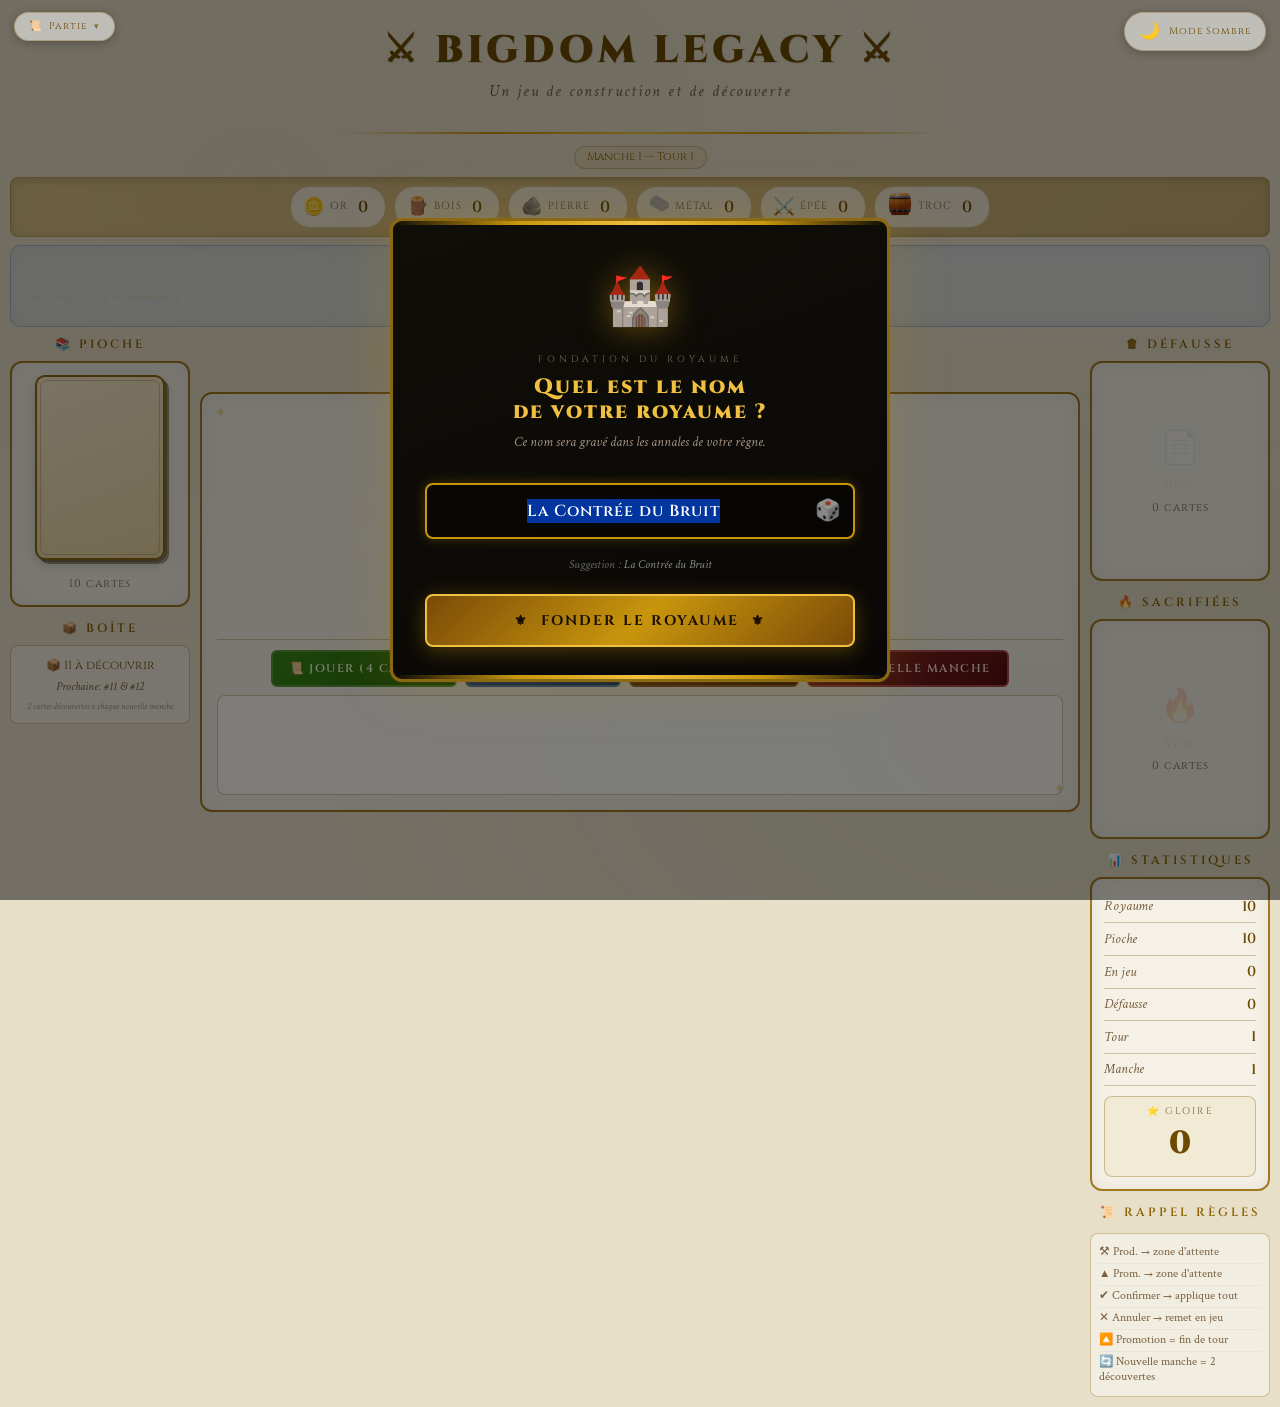
==== commit 8cb6f2a2: "Modif architecture du projet Ajout icône du sanctuaire" ====
--- a/index.html
+++ b/index.html
@@ -965,18 +965,20 @@
   </div>
 </div>
 
-<script src="cartes-tuto.js"></script>
-<script src="cartes-decouverte.js"></script>
-<script src="cartes-heritage.js"></script>
-<script src="game-state.js"></script>    <!-- Variables globales en premier -->
+<script src="carte/cartes-tuto.js"></script>
+<script src="carte/cartes-decouverte.js"></script>
+<script src="carte/cartes-heritage.js"></script>
+<script src="js/game-state.js"></script>    <!-- Variables globales en premier -->
 <script src="stickers.js"></script>     <!-- Dépend de game-state -->
-<script src="game-actions.js"></script>  <!-- Dépend de game-state -->
-<script src="game-ui.js"></script>       <!-- Dépend de game-state, game-actions, stickers -->
-<script src="game-staging.js"></script>  <!-- Dépend de game-state, game-actions -->
-<script src="game-heritage.js"></script> <!-- Héritage, Armée, Rétention — dépend de game-actions -->
-<script src="game-round.js"></script>    <!-- Dépend de game-actions + game-heritage -->
-<script src="game-save.js"></script>     <!-- Dépend de game-state + game-ui -->
-<script src="game-init.js"></script>
+<script src="js/game-bandit.js"></script>   <!-- Logique des bandits -->
+<script src="js/game-actions.js"></script>  <!-- Dépend de game-state et game-bandit -->
+<script src="js/game-ui.js"></script>       <!-- Dépend de game-state, game-actions, stickers -->
+<script src="js/game-staging.js"></script>  <!-- Dépend de game-state, game-actions -->
+<script src="js/game-heritage.js"></script> <!-- Héritage, Armée, Rétention — dépend de game-actions -->
+<script src="js/game-round.js"></script>    <!-- Dépend de game-actions + game-heritage -->
+<script src="js/game-save.js"></script>     <!-- Dépend de game-state + game-ui -->
+<script src="js/game-music.js"></script>    <!-- Gestion de la musique -->
+<script src="js/game-init.js"></script>
 <!-- CONFIRM END TURN MODAL -->
 <div class="modal fade" id="confirmEndTurnModal" tabindex="-1" data-bs-backdrop="static" data-bs-keyboard="false">
   <div class="modal-dialog modal-sm modal-dialog-centered">
--- a/style.css
+++ b/style.css
@@ -288,7 +288,8 @@
 .btn-confirm:hover { box-shadow: 0 0 20px rgba(68,204,68,0.5); transform: translateY(-1px); }
 .btn-confirm:active { transform: translateY(0); }
 
-.staging-cards-container { display: flex; flex-wrap: wrap; gap: 10px; align-items: flex-start; }
+.staging-cards-container { display: flex; flex-wrap: nowrap; gap: 10px; align-items: flex-start; overflow-x: auto; padding-bottom: 8px; }
+.staging-linked-group { display: flex; gap: 0; align-items: flex-start; }
 .staging-card-wrapper { position: relative; }
 .staging-card { width: 120px; min-height: 145px; border-radius: 8px; border: 2px solid; padding: 8px 6px 6px; display: flex; flex-direction: column; align-items: center; position: relative; overflow: hidden; transition: transform 0.2s; }
 .staging-card:hover { transform: translateY(-2px); }
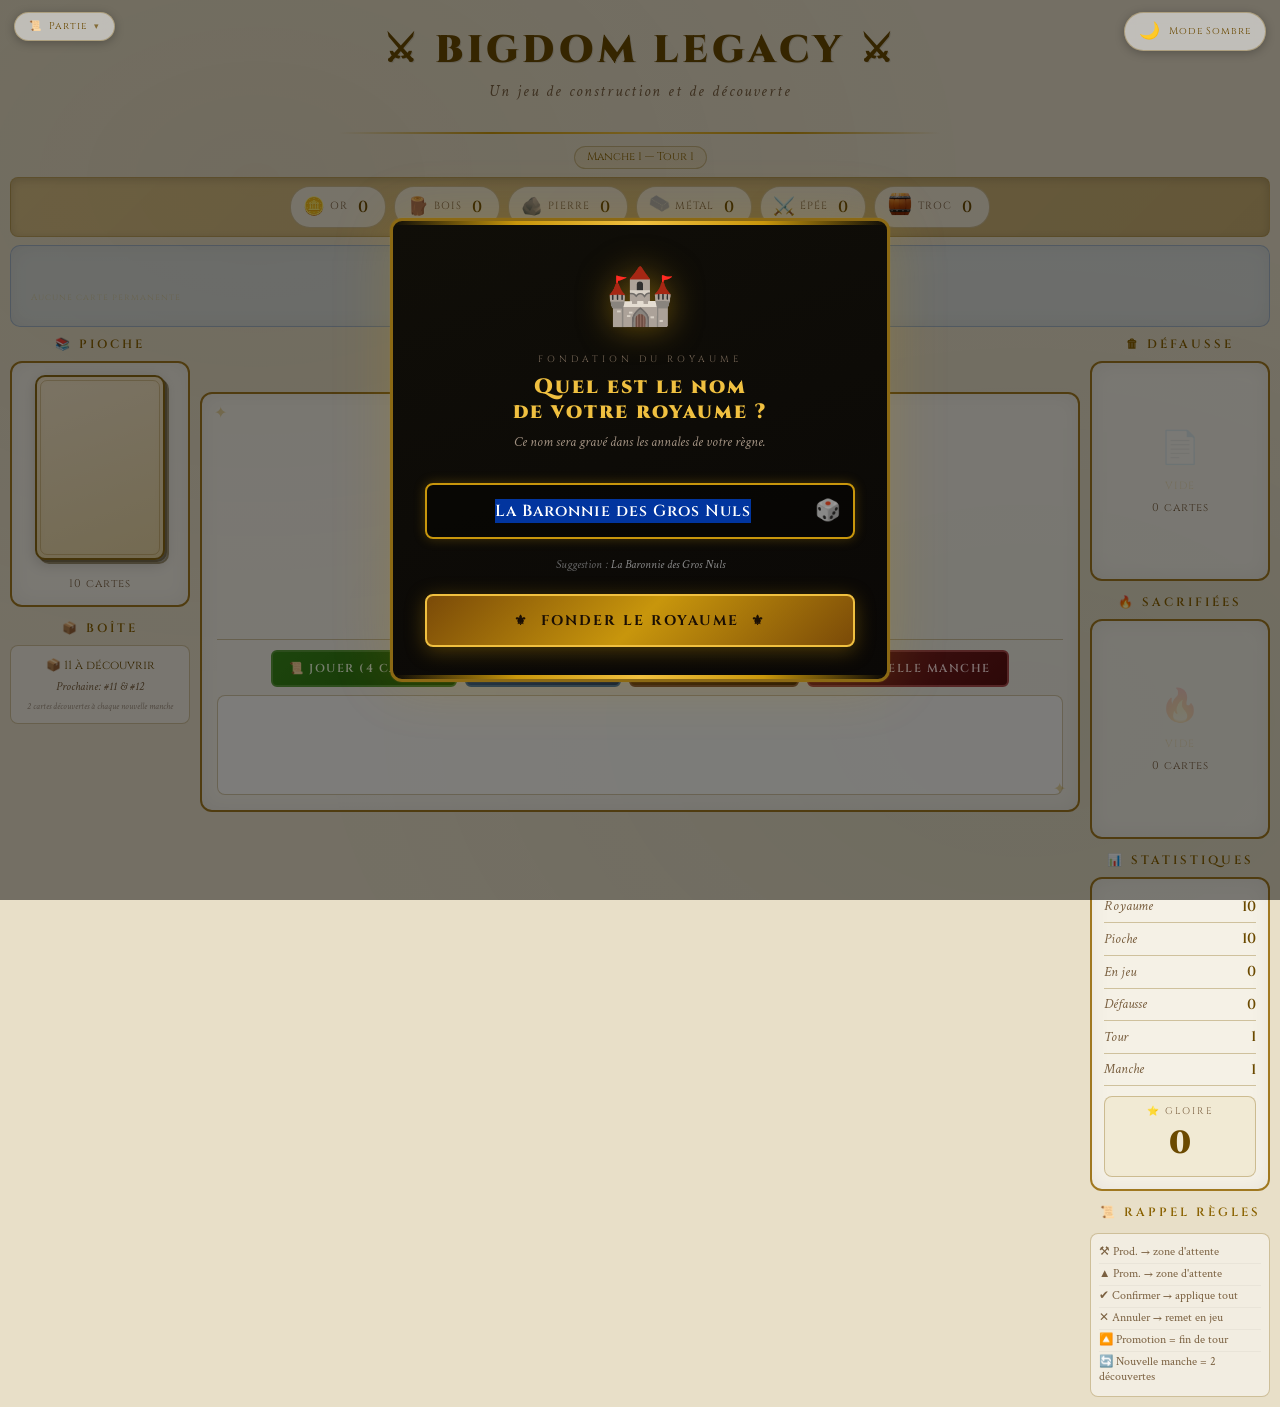
==== commit 68096e1a: "Correction UI UX liste des 4 nouveaux personnages" ====
--- a/index.html
+++ b/index.html
@@ -762,6 +762,22 @@
   </div>
 </div>
 
+<!-- ROUND 9 CHOICE MODAL -->
+<div class="modal fade" id="round9ChoiceModal" tabindex="-1" data-bs-backdrop="static" data-bs-keyboard="false">
+  <div class="modal-dialog modal-xl modal-dialog-centered">
+    <div class="modal-content" style="background:linear-gradient(160deg,#1b1108,#120c06);border:3px solid rgba(200,150,12,0.35);box-shadow:0 0 40px rgba(0,0,0,0.6);">
+      <div class="modal-header border-0" style="flex-direction:column;align-items:flex-start;padding:20px 22px 12px;">
+        <h5 class="modal-title" style="font-family:'Cinzel',serif;color:var(--gold-light);font-size:1.05rem;letter-spacing:1px;margin:0;">⚔️ Choix de la Manche 9</h5>
+        <div style="font-family:'Crimson Text',serif;color:#d8c490;font-size:0.9rem;margin-top:6px;">Sélectionnez 2 cartes pour rejoindre votre pioche. Les deux autres seront détruites.</div>
+      </div>
+      <div class="modal-body" id="round9ChoiceModalBody" style="padding:16px 22px;max-height:72vh;overflow-y:auto;"></div>
+      <div class="modal-footer border-0" style="justify-content:center;padding:14px 20px;">
+        <button type="button" id="confirmRound9ChoiceBtn" class="btn btn-sm" onclick="confirmRound9Choice()" disabled style="font-family:'Cinzel',serif;font-weight:700;letter-spacing:1px;background:linear-gradient(135deg,#4a3010,#a07820);border:2px solid #c8960c;color:#ffe080;padding:8px 18px;border-radius:8px;">✔ Confirmer (0/2)</button>
+      </div>
+    </div>
+  </div>
+</div>
+
 <!-- SACRIFICED PILE MODAL -->
 <div class="modal fade" id="sacrificedModal" tabindex="-1">
   <div class="modal-dialog modal-lg modal-dialog-centered">
--- a/style.css
+++ b/style.css
@@ -287,6 +287,45 @@
 body.light-mode .btn-confirm { background: linear-gradient(135deg, #2a8a2a, #1a6a1a); color: #fff; }
 .btn-confirm:hover { box-shadow: 0 0 20px rgba(68,204,68,0.5); transform: translateY(-1px); }
 .btn-confirm:active { transform: translateY(0); }
+.btn-confirm:disabled { opacity: 0.55; cursor: not-allowed; box-shadow: none; }
+
+.round9-choice-intro { text-align:center; margin-bottom:16px; font-family:'Crimson Text',serif; color:#f5e6c8; }
+.round9-choice-intro p { margin:0 0 10px; line-height:1.5; font-size:0.95rem; }
+.round9-choice-hint { font-size:0.82rem; color:#d0c090; }
+.r9-choice-grid { display:flex; flex-wrap:wrap; gap:18px; justify-content:center; align-items:flex-start; }
+.r9-choice-card { flex:1; min-width:180px; max-width:240px; background:linear-gradient(160deg,#1e160a,#120e06); border:2px solid var(--border-ornate); border-radius:14px; padding:18px 14px; box-shadow:0 4px 18px rgba(0,0,0,0.5); cursor:pointer; transition: transform 0.2s, border-color 0.2s, box-shadow 0.2s, background 0.2s; position:relative; overflow:hidden; display:flex; flex-direction:column; min-height:360px; }
+.r9-choice-card:hover { transform: translateY(-2px); border-color: var(--gold); box-shadow: 0 6px 26px rgba(220,180,90,0.25); }
+.r9-choice-card.selected { border-color: var(--gold); box-shadow: 0 0 0 2px rgba(255,214,89,0.15), 0 6px 26px rgba(220,180,90,0.25); background: linear-gradient(160deg,#2f2a14,#1b170b); }
+.r9-card-id { font-size:0.58rem; color:#777; font-family:'Cinzel',serif; letter-spacing:1px; margin-bottom:8px; }
+.r9-choice-badge { display:inline-block; margin-bottom:10px; background:rgba(180,120,0,0.25); border:1px solid rgba(200,150,12,0.5); border-radius:8px; padding:2px 8px; color:#f0c040; font-family:'Cinzel',serif; font-size:0.55rem; letter-spacing:1px; }
+.r9-choice-emoji { font-size:2.6rem; margin-bottom:8px; }
+.r9-card-name { font-family:'Cinzel',serif; font-weight:700; font-size:0.85rem; color:var(--gold-light); margin-bottom:8px; line-height:1.2; }
+.r9-card-type { display:inline-block; background:#433b3a; border-radius:4px; padding:1px 10px; font-size:0.58rem; color:#fff; letter-spacing:1px; margin-bottom:12px; }
+.r9-card-section { margin-bottom:8px; }
+.r9-choice-pill { margin-top:auto; padding:8px 10px; border-radius:10px; border:1px solid rgba(200,150,12,0.25); background:rgba(200,150,12,0.08); color:var(--gold-light); font-family:'Cinzel',serif; font-size:0.65rem; letter-spacing:1px; text-align:center; }
+.r9-inspect-btn {
+  margin-top:auto;
+  display:inline-flex;
+  align-items:center;
+  justify-content:center;
+  border:1px solid rgba(200,150,12,0.3);
+  background:rgba(255,255,255,0.08);
+  color:var(--gold-light);
+  font-family:'Cinzel',serif;
+  font-size:0.75rem;
+  letter-spacing:1px;
+  padding:10px 14px;
+  border-radius:999px;
+  cursor:pointer;
+  transition:background 0.2s, transform 0.2s, box-shadow 0.2s;
+}
+.r9-inspect-btn:hover {
+  background:rgba(200,150,12,0.18);
+}
+.r9-inspect-btn:focus {
+  outline:none;
+  box-shadow:0 0 0 3px rgba(200,150,12,0.22);
+}
 
 .staging-cards-container { display: flex; flex-wrap: nowrap; gap: 10px; align-items: flex-start; overflow-x: auto; padding-bottom: 8px; }
 .staging-linked-group { display: flex; gap: 0; align-items: flex-start; }
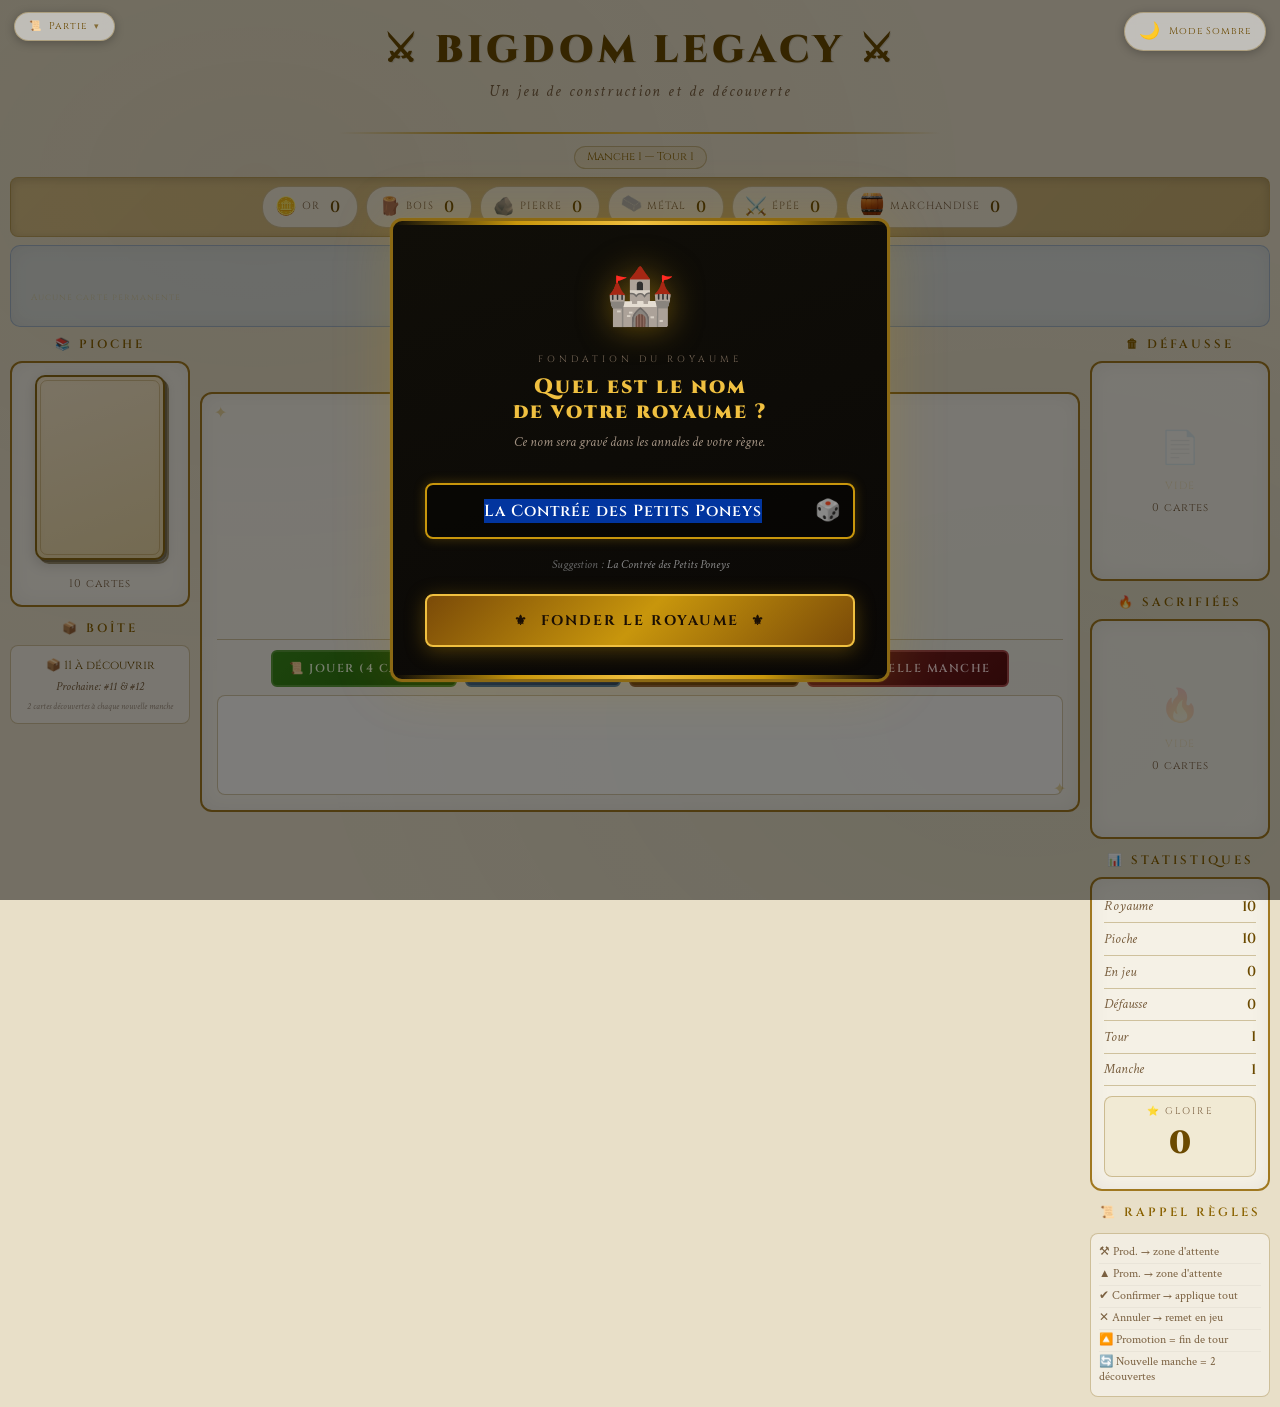
==== commit 32d487d0: "Ajout mécanique manche 9" ====
--- a/index.html
+++ b/index.html
@@ -95,7 +95,7 @@
     <div class="resource-item"><span class="resource-icon">🪨</span><span class="resource-name">Pierre</span><span class="resource-count" id="res-pierre">0</span></div>
     <div class="resource-item"><span class="resource-icon"><img src="img/lingot.png" alt="Métal" style="width:1.2em;height:1.2em;vertical-align:-0.15em;object-fit:contain;"></span><span class="resource-name">Métal</span><span class="resource-count" id="res-metal">0</span></div>
     <div class="resource-item"><span class="resource-icon">⚔️</span><span class="resource-name">Épée</span><span class="resource-count" id="res-epee">0</span></div>
-    <div class="resource-item"><span class="resource-icon"><img src="img/marchandise.png" alt="Marchandise" style="width:1.5em;height:1.5em;vertical-align:-0.15em;object-fit:contain;"></span><span class="resource-name">Troc</span><span class="resource-count" id="res-troc">0</span></div>
+    <div class="resource-item"><span class="resource-icon"><img src="img/marchandise.png" alt="Marchandise" style="width:1.5em;height:1.5em;vertical-align:-0.15em;object-fit:contain;"></span><span class="resource-name">marchandise</span><span class="resource-count" id="res-marchandise">0</span></div>
   </div>
 
   <!-- ZONE PERMANENTE + RETENUES -->
--- a/style.css
+++ b/style.css
@@ -565,6 +565,7 @@
 @keyframes blockedPulse { 0%,100% { filter:brightness(1); } 50% { filter:brightness(0.85); } }
 
 .card-blocked-overlay { position: absolute; top: 50%; left: 50%; transform: translate(-50%,-50%) rotate(-15deg); font-family: 'Cinzel', serif; font-size: 0.6rem; font-weight: 900; color: #ff8800; background: rgba(0,0,0,0.7); border: 2px solid #ff8800; border-radius: 4px; padding: 2px 6px; letter-spacing: 2px; pointer-events: none; z-index: 5; white-space: nowrap; }
+.card-bonus-overlay { position: absolute; top: 10px; right: 10px; font-family: 'Cinzel', serif; font-size: 0.55rem; font-weight: 800; color: #1d3c75; background: rgba(173,216,230,0.9); border: 1px solid rgba(102,153,255,0.7); border-radius: 6px; padding: 2px 6px; pointer-events: none; z-index: 5; white-space: nowrap; box-shadow: 0 0 6px rgba(102,153,255,0.3); }
 .res-blocked { background: rgba(180,60,0,0.3) !important; border-color: rgba(255,100,0,0.5) !important; text-decoration: line-through; opacity: 0.7; }
 
 .card-wrapper-bandit .card-front { box-shadow: 0 0 15px rgba(200,30,30,0.6), inset 0 0 10px rgba(100,0,0,0.4) !important; animation: banditPulse 1.5s ease-in-out infinite; }
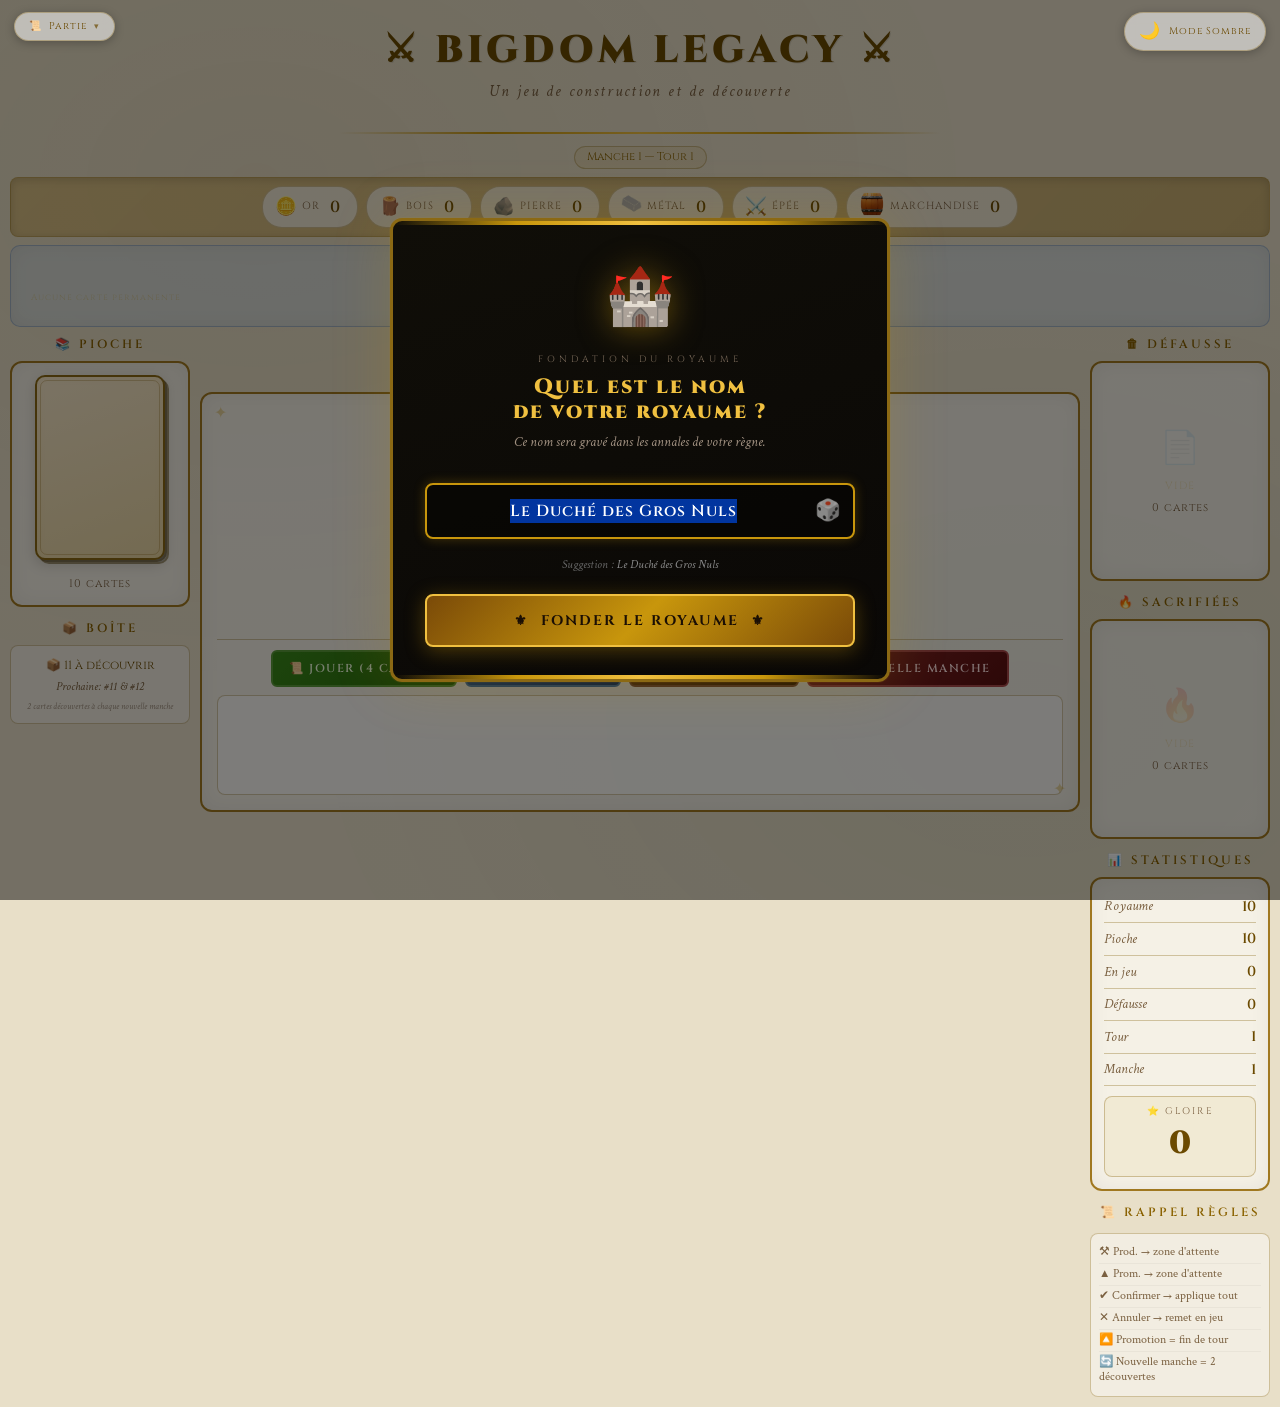
==== commit 4f388584: "Ajout des cartes 35 et 36" ====
--- a/index.html
+++ b/index.html
@@ -873,6 +873,27 @@
   </div>
 </div>
 
+    <!-- ERUPTION EXPLANATION MODAL -->
+    <div class="modal fade" id="eruptionExplainModal" tabindex="-1" data-bs-backdrop="static" data-bs-keyboard="false">
+      <div class="modal-dialog modal-sm modal-dialog-centered">
+        <div class="modal-content" style="background:linear-gradient(160deg,#1a1008,#0e0a04);border:3px solid #cc6600;">
+          <div class="modal-header border-0" style="padding-bottom:6px;">
+            <h5 class="modal-title" id="eruptionExplainTitle" style="font-family:'Cinzel',serif;color:#ffcc88;font-size:0.92rem;letter-spacing:2px;">
+              🌋 Éruption Volcanique — Effet
+            </h5>
+          </div>
+          <div class="modal-body" id="eruptionExplainBody" style="font-family:'Crimson Text',serif;color:#f5e6c8;padding:12px 16px;">
+            <!-- Contenu rempli dynamiquement -->
+          </div>
+          <div style="padding:12px 16px 18px;text-align:center;">
+            <button id="eruptionExplainConfirm" onclick="confirmEruptionExplain()" class="btn btn-sm" style="background:linear-gradient(135deg,#5a2a0a,#9a5a1a);border:2px solid #cc8844;color:#fff;padding:8px 18px;font-family:'Cinzel',serif;">
+              ✓ Compris
+            </button>
+          </div>
+        </div>
+      </div>
+    </div>
+
 <!-- CONVERSION REVEAL MODAL — animation retournement bandit -->
 <div class="modal fade" id="conversionRevealModal" tabindex="-1" data-bs-backdrop="static" data-bs-keyboard="false">
   <div class="modal-dialog modal-dialog-centered" style="max-width:400px;">
--- a/style.css
+++ b/style.css
@@ -984,4 +984,103 @@
 }
 .forge-reset-flip-back {
   transform: rotateY(180deg);
+}
+
+/* ============================================================
+   ANIMATION DESTRUCTION — Éruption Volcanique
+   ============================================================ */
+@keyframes eruptionDestroy {
+  0% {
+    opacity: 1;
+    transform: translateY(0) scale(1) rotate(0deg);
+    filter: brightness(1) drop-shadow(0 0 0px rgba(255, 100, 0, 0));
+  }
+  20% {
+    filter: brightness(1.3) drop-shadow(0 0 8px rgba(255, 100, 0, 0.4));
+  }
+  40% {
+    filter: brightness(1.5) drop-shadow(0 0 16px rgba(255, 100, 0, 0.8));
+  }
+  60% {
+    opacity: 0.6;
+    transform: translateY(-30px) scale(0.95) rotate(5deg);
+    filter: brightness(1.2) drop-shadow(0 0 20px rgba(255, 100, 0, 1)) hue-rotate(20deg);
+  }
+  100% {
+    opacity: 0;
+    transform: translateY(-80px) scale(0.3) rotate(10deg);
+    filter: brightness(0.5) blur(8px) drop-shadow(0 0 10px rgba(255, 100, 0, 0.5));
+  }
+}
+
+.card-eruption-destroy {
+  animation: eruptionDestroy 1.2s cubic-bezier(0.25, 0.46, 0.45, 0.94) forwards;
+}
+
+/* ============================================================
+   ANIMATION FLIP + TREMBLEMENTS — Carte #28 (Éruption → Cendres)
+   ============================================================ */
+@keyframes eruptionFlipAndShake {
+  0% {
+    transform: rotateY(0deg) translateX(0) translateY(0);
+  }
+  5% {
+    transform: rotateY(0deg) translateX(-4px) translateY(-3px);
+  }
+  10% {
+    transform: rotateY(0deg) translateX(4px) translateY(3px);
+  }
+  15% {
+    transform: rotateY(0deg) translateX(-5px) translateY(-4px);
+  }
+  20% {
+    transform: rotateY(0deg) translateX(5px) translateY(4px);
+  }
+  25% {
+    transform: rotateY(0deg) translateX(-3px) translateY(-2px);
+  }
+  30% {
+    transform: rotateY(0deg) translateX(3px) translateY(2px);
+  }
+  35% {
+    transform: rotateY(45deg) translateX(0) translateY(0);
+  }
+  40% {
+    transform: rotateY(90deg) translateX(0) translateY(0);
+  }
+  45% {
+    transform: rotateY(135deg) translateX(0) translateY(0);
+  }
+  50% {
+    transform: rotateY(180deg) translateX(-5px) translateY(-4px);
+  }
+  55% {
+    transform: rotateY(180deg) translateX(5px) translateY(4px);
+  }
+  60% {
+    transform: rotateY(180deg) translateX(-4px) translateY(3px);
+  }
+  65% {
+    transform: rotateY(180deg) translateX(4px) translateY(-3px);
+  }
+  70% {
+    transform: rotateY(180deg) translateX(-3px) translateY(2px);
+  }
+  75% {
+    transform: rotateY(180deg) translateX(3px) translateY(-2px);
+  }
+  80% {
+    transform: rotateY(180deg) translateX(-2px) translateY(-1px);
+  }
+  90% {
+    transform: rotateY(180deg) translateX(0) translateY(0);
+  }
+  100% {
+    transform: rotateY(180deg) translateX(0) translateY(0);
+  }
+}
+
+.card-eruption-flip {
+  animation: eruptionFlipAndShake 1.8s cubic-bezier(0.36, 0, 0.66, 1) forwards;
+  transform-style: preserve-3d;
 }
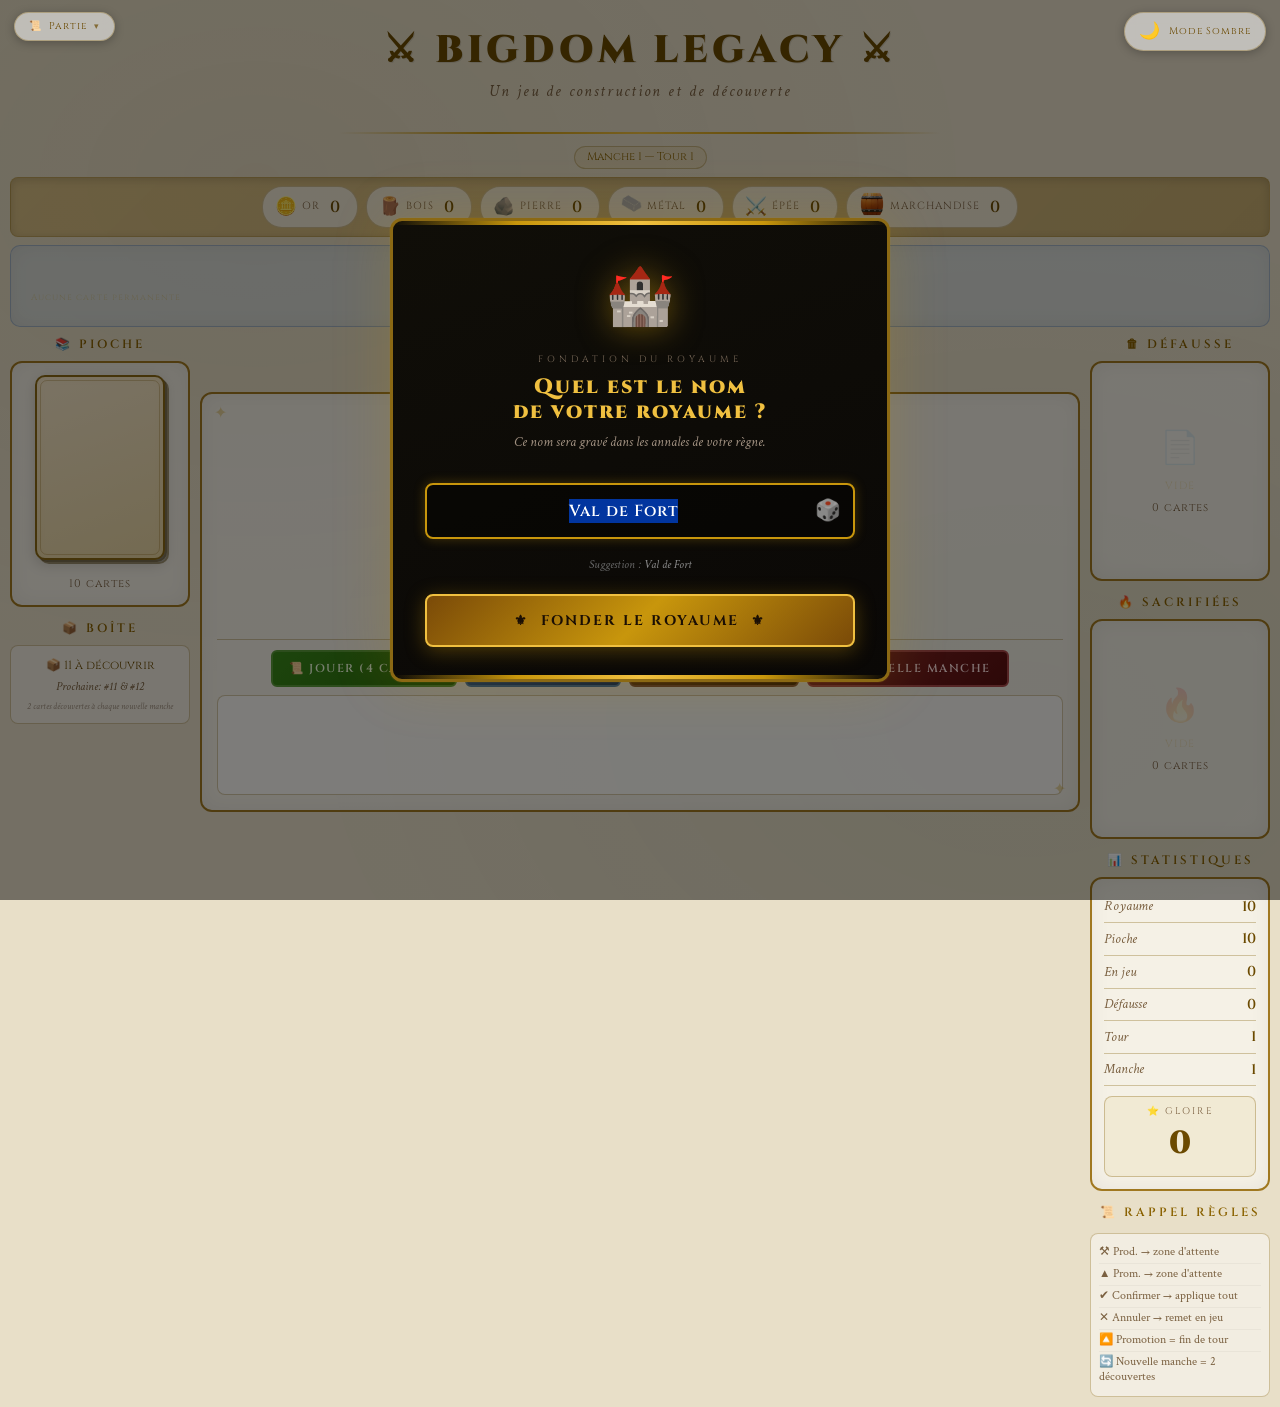
==== commit daaf5085: "Finalisation de l'animation Eruption volcanique" ====
--- a/index.html
+++ b/index.html
@@ -879,7 +879,7 @@
         <div class="modal-content" style="background:linear-gradient(160deg,#1a1008,#0e0a04);border:3px solid #cc6600;">
           <div class="modal-header border-0" style="padding-bottom:6px;">
             <h5 class="modal-title" id="eruptionExplainTitle" style="font-family:'Cinzel',serif;color:#ffcc88;font-size:0.92rem;letter-spacing:2px;">
-              🌋 Éruption Volcanique — Effet
+              🌋 Éruption Volcanique
             </h5>
           </div>
           <div class="modal-body" id="eruptionExplainBody" style="font-family:'Crimson Text',serif;color:#f5e6c8;padding:12px 16px;">
--- a/style.css
+++ b/style.css
@@ -588,6 +588,22 @@
   0%, 100% { box-shadow: 0 0 0 2px #228822, 0 0 8px rgba(34,136,34,0.3); }
   50%       { box-shadow: 0 0 0 2px #44aa44, 0 0 16px rgba(34,136,34,0.55); }
 }
+
+@keyframes eruptionCardShake {
+  0% { transform: translate(0, 0) rotate(0deg); }
+  15% { transform: translate(-2px, 1px) rotate(-0.8deg); }
+  30% { transform: translate(2px, -1px) rotate(0.7deg); }
+  45% { transform: translate(-3px, 2px) rotate(-1.1deg); }
+  60% { transform: translate(3px, -2px) rotate(1.0deg); }
+  75% { transform: translate(-2px, 1px) rotate(-0.7deg); }
+  90% { transform: translate(1px, -1px) rotate(0.4deg); }
+  100% { transform: translate(0, 0) rotate(0deg); }
+}
+
+.card-wrapper-eruption-shake .card-front {
+  animation: eruptionCardShake 0.55s ease-in-out infinite;
+}
+
 /* Pas de double animation bandit + actionable : le bandit a priorité */
 .card-wrapper-bandit.card-wrapper-actionable .card-front {
   animation: banditPulse 1.5s ease-in-out infinite;
@@ -1083,4 +1099,109 @@
 .card-eruption-flip {
   animation: eruptionFlipAndShake 1.8s cubic-bezier(0.36, 0, 0.66, 1) forwards;
   transform-style: preserve-3d;
-}+}
+
+.card-front.card-volcano-preview {
+  transform: scale(1.28);
+  z-index: 1000;
+  box-shadow: 0 28px 60px rgba(255, 160, 0, 0.55), inset 0 0 28px rgba(255, 140, 20, 0.35);
+}
+
+.eruption-volcano-overlay {
+  position: absolute;
+  inset: 0;
+  display: flex;
+  flex-direction: column;
+  justify-content: center;
+  align-items: center;
+  gap: 10px;
+  background: rgba(12, 8, 4, 0.9);
+  padding: 10px;
+  box-sizing: border-box;
+  color: #ffd5a2;
+  font-family: 'Crimson Text', serif;
+  text-align: center;
+  pointer-events: auto;
+  z-index: 2;
+}
+.eruption-volcano-overlay img {
+  width: 104px;
+  height: auto;
+  border-radius: 10px;
+  box-shadow: 0 0 22px rgba(255, 150, 20, 0.75);
+}
+.eruption-volcano-step-text {
+  font-size: 0.78rem;
+  line-height: 1.35;
+  color: #ffe5b0;
+  text-shadow: 0 0 8px rgba(0, 0, 0, 0.65);
+  max-width: 110px;
+}
+.eruption-volcano-overlay::after {
+  content: '';
+  position: absolute;
+  inset: 0;
+  background: radial-gradient(circle at center, rgba(255, 145, 0, 0.2), transparent 40%);
+  pointer-events: none;
+}
+.eruption-volcano-continue-button {
+  display: none;
+  margin-top: 6px;
+  padding: 6px 12px;
+  font-family: 'Cinzel', serif;
+  font-size: 0.78rem;
+  font-weight: 700;
+  background: linear-gradient(135deg, #aa2200, #ff7a1a);
+  border: 2px solid #ffb860;
+  border-radius: 8px;
+  color: #fff;
+  cursor: pointer;
+  pointer-events: auto;
+  box-shadow: 0 0 12px rgba(255, 140, 20, 0.5);
+}
+.eruption-volcano-continue-button:hover {
+  transform: scale(1.03);
+}
+
+.eruption-stage-hint {
+  font-family: 'Cinzel', serif;
+  font-size: 0.85rem;
+  color: #ffd98e;
+  text-align: center;
+  min-height: 1.2em;
+  opacity: 0.96;
+}
+
+.eruption-modal-flip {
+  width: 140px;
+  height: 170px;
+  perspective: 900px;
+}
+.eruption-modal-flip-inner {
+  width: 100%;
+  height: 100%;
+  position: relative;
+  transform-style: preserve-3d;
+  transition: transform 2.8s cubic-bezier(0.45, 0.05, 0.55, 0.95);
+}
+.eruption-modal-flip-active {
+  transform: rotateY(180deg);
+}
+.eruption-modal-flip-face {
+  position: absolute;
+  inset: 0;
+  border-radius: 14px;
+  background: linear-gradient(160deg, rgba(35,14,7,0.95), rgba(70,18,10,0.98));
+  border: 2px solid rgba(255,160,50,0.45);
+  box-shadow: inset 0 0 20px rgba(255,130,0,0.2);
+  display: flex;
+  flex-direction: column;
+  align-items: center;
+  justify-content: center;
+  color: #ffe5a8;
+  padding: 14px;
+  backface-visibility: hidden;
+}
+.eruption-modal-flip-back {
+  transform: rotateY(180deg);
+}
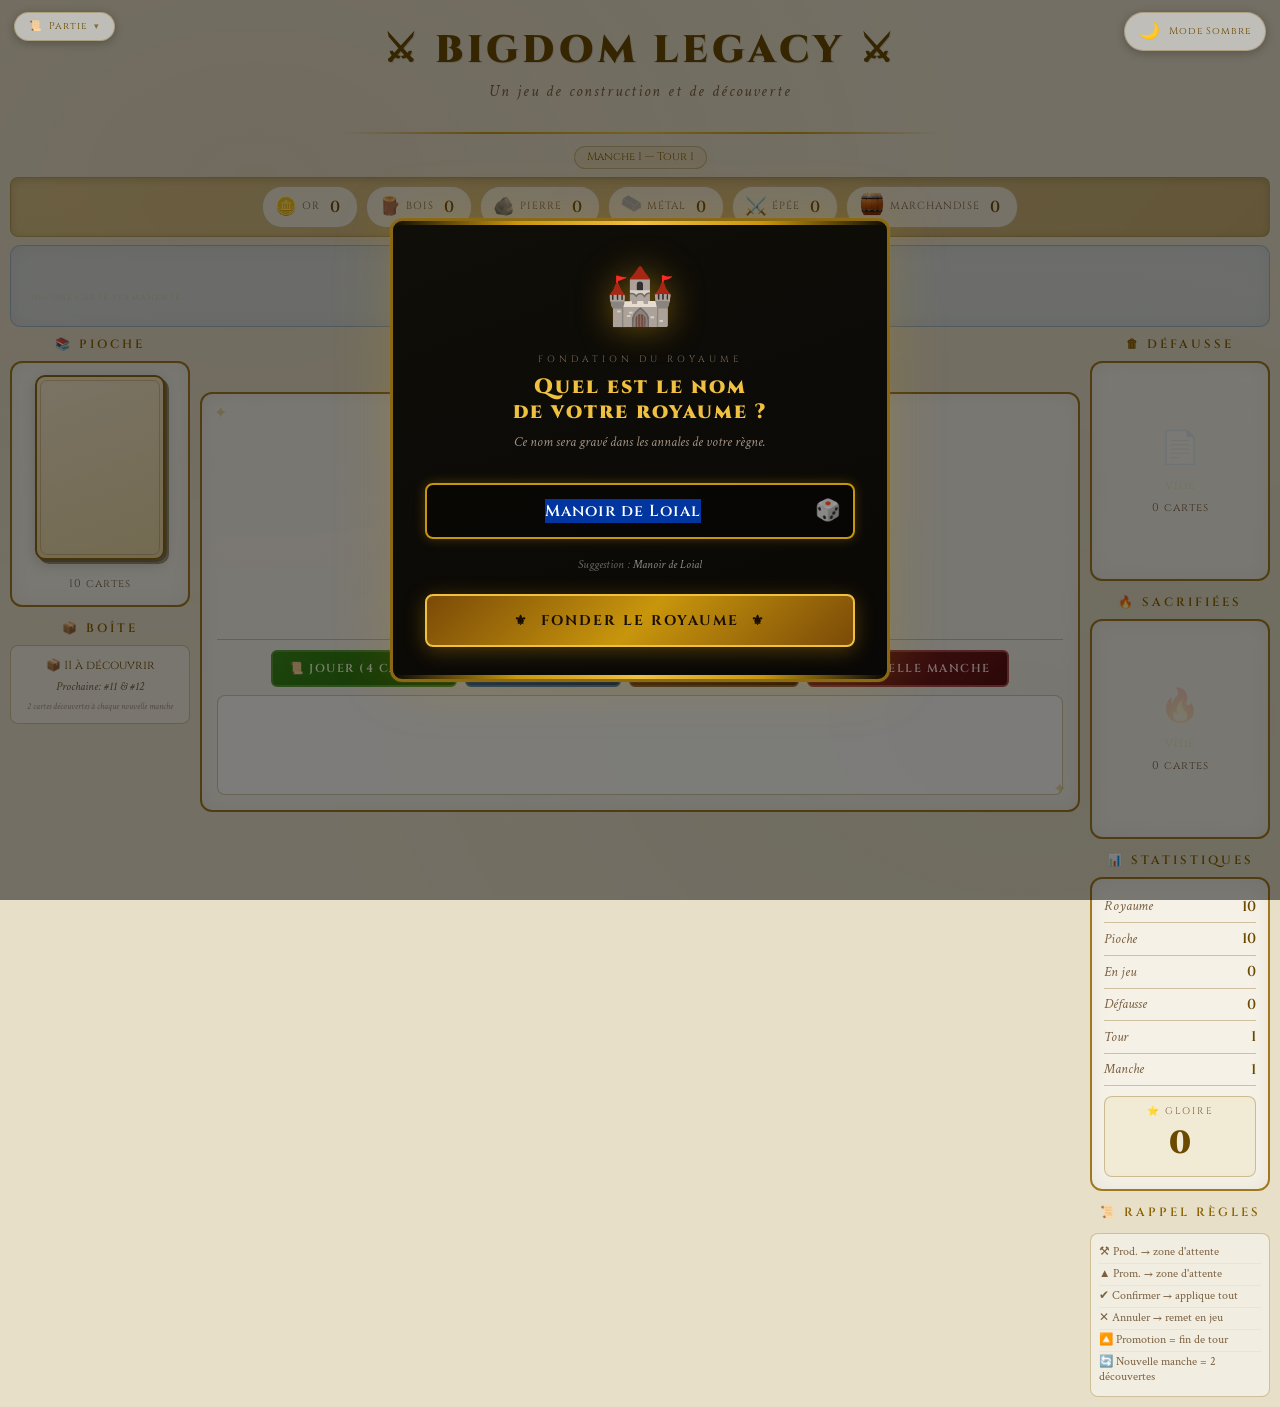
==== commit 5230a5d0: "Correction pb nouveau tour avec cartes héritages" ====
--- a/index.html
+++ b/index.html
@@ -767,7 +767,7 @@
   <div class="modal-dialog modal-xl modal-dialog-centered">
     <div class="modal-content" style="background:linear-gradient(160deg,#1b1108,#120c06);border:3px solid rgba(200,150,12,0.35);box-shadow:0 0 40px rgba(0,0,0,0.6);">
       <div class="modal-header border-0" style="flex-direction:column;align-items:flex-start;padding:20px 22px 12px;">
-        <h5 class="modal-title" style="font-family:'Cinzel',serif;color:var(--gold-light);font-size:1.05rem;letter-spacing:1px;margin:0;">⚔️ Choix de la Manche 9</h5>
+        <h5 class="modal-title" style="font-family:'Cinzel',serif;color:var(--gold-light);font-size:1.05rem;letter-spacing:1px;margin:0;">👨‍🔧 Choix des nouveaux personnages</h5>
         <div style="font-family:'Crimson Text',serif;color:#d8c490;font-size:0.9rem;margin-top:6px;">Sélectionnez 2 cartes pour rejoindre votre pioche. Les deux autres seront détruites.</div>
       </div>
       <div class="modal-body" id="round9ChoiceModalBody" style="padding:16px 22px;max-height:72vh;overflow-y:auto;"></div>
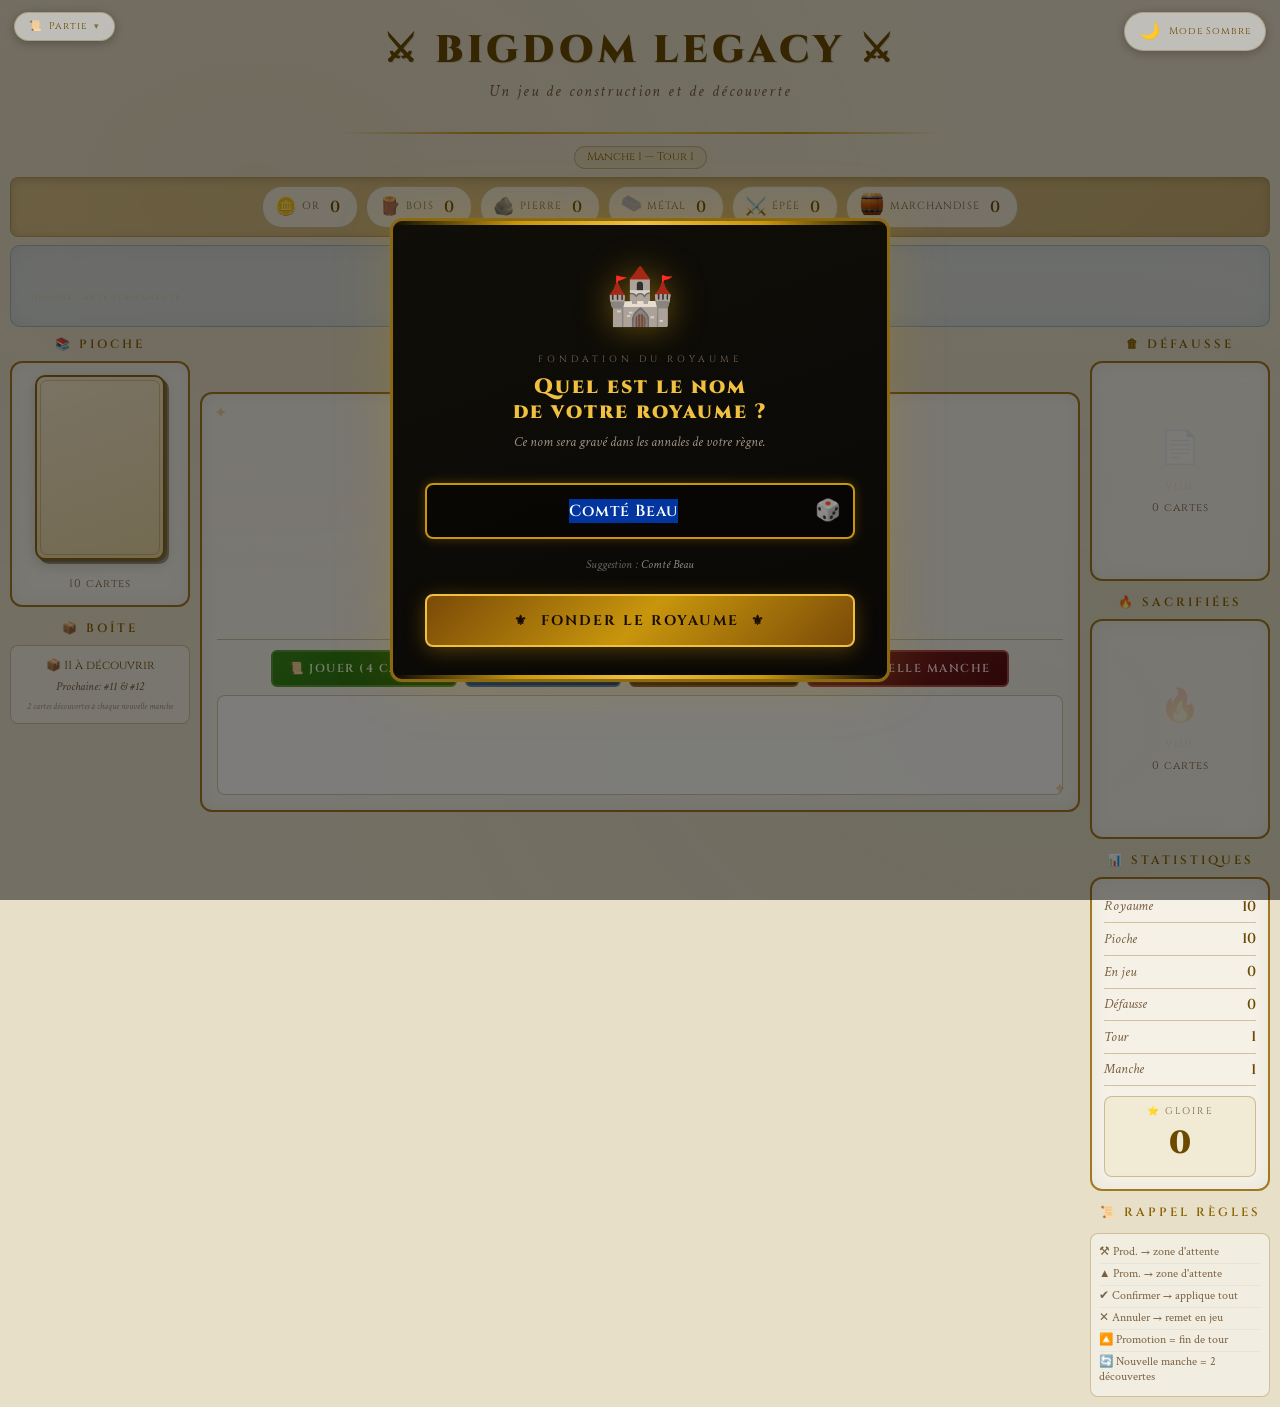
==== commit 6062cbaa: "Corrections UI carte défaussée" ====
--- a/index.html
+++ b/index.html
@@ -176,7 +176,7 @@
       <div class="zone-title">🗑 Défausse</div>
       <div class="card-stack-area" id="discardZone">
         <div id="discardVisual" style="display:none;">
-          <div class="card-front" id="topDiscardCard" style="cursor:pointer;" onclick="showDiscardPile()"></div>
+          <div class="card-front" id="topDiscardCard" style="cursor:pointer; width: 100%" onclick="showDiscardPile()"></div>
         </div>
         <div id="discardEmpty" style="text-align:center;color:rgba(200,150,12,0.2);">
           <div style="font-size:2rem;margin-bottom:6px;">📄</div>
@@ -189,8 +189,8 @@
       <div class="zone-title" style="margin-top:12px;">🔥 Sacrifiées</div>
       <div class="card-stack-area" id="sacrificedZone">
           <div id="sacrificedVisual" style="display:none;">
-              <div class="card-back" style="background-color: #4a0a0a; border-color: #8b0000;"></div>
-              <div id="topSacrificedCard" class="card-front" onclick="showSacrificedPile()" style="cursor:pointer;"></div>
+              <!-- div class="card-back" style="background-color: #4a0a0a; border-color: #8b0000;"></div -->
+              <div id="topSacrificedCard" class="card-back" onclick="showSacrificedPile()" style="cursor:pointer; padding-left: 34px; background-color: #4a0a0a; border-color: #8b0000;"></div>
           </div>
           <div id="sacrificedEmpty" style="text-align:center;color:rgba(200,150,12,0.2);">
               <div style="font-size:2rem;margin-bottom:6px;">🔥</div>
@@ -865,10 +865,24 @@
     <div class="modal-content" style="background:linear-gradient(160deg,#1a1008,#0e0a04);border:3px solid #cc9900;">
       <div class="modal-header border-0" style="padding-bottom:4px;">
         <h5 class="modal-title" id="sacrificeChoiceTitle" style="font-family:'Cinzel',serif;color:#f0c040;font-size:0.88rem;letter-spacing:2px;">
+          🤝 Choisir une carte à sacrifier
+        </h5>
+      </div>
+      <div class="modal-body" id="sacrificeChoiceBody" style="font-family:'Crimson Text',serif;color:#f5e6c8;"></div>
+    </div>
+  </div>
+</div>
+
+<!-- DEFAUSSE CHOICE MODAL (utilisé pour Plaine, etc.) -->
+<div class="modal fade" id="defausseChoiceModal" tabindex="-1" data-bs-backdrop="static" data-bs-keyboard="false">
+  <div class="modal-dialog modal-sm modal-dialog-centered">
+    <div class="modal-content" style="background:linear-gradient(160deg,#1a1008,#0e0a04);border:3px solid #cc9900;">
+      <div class="modal-header border-0" style="padding-bottom:4px;">
+        <h5 class="modal-title" id="defausseChoiceTitle" style="font-family:'Cinzel',serif;color:#f0c040;font-size:0.88rem;letter-spacing:2px;">
           🤝 Choisir une carte à défausser
         </h5>
       </div>
-      <div class="modal-body" id="sacrificeChoiceBody" style="font-family:'Crimson Text',serif;color:#f5e6c8;"></div>
+      <div class="modal-body" id="defausseChoiceBody" style="font-family:'Crimson Text',serif;color:#f5e6c8;"></div>
     </div>
   </div>
 </div>
--- a/style.css
+++ b/style.css
@@ -376,7 +376,7 @@
 .card-back::after  { content: '⚜'; font-size: 2.5rem; color: rgba(200,150,12,0.5); }
 
 .card-front {
-  width: 130px; height: 185px; border-radius: 10px;
+  width: 130px; min-width: 130px; height: 185px; border-radius: 10px;
   border: 2px solid var(--border-ornate);
   background: linear-gradient(160deg, var(--parchment), var(--parchment-dark));
   padding: 6px; display: flex; flex-direction: column;
